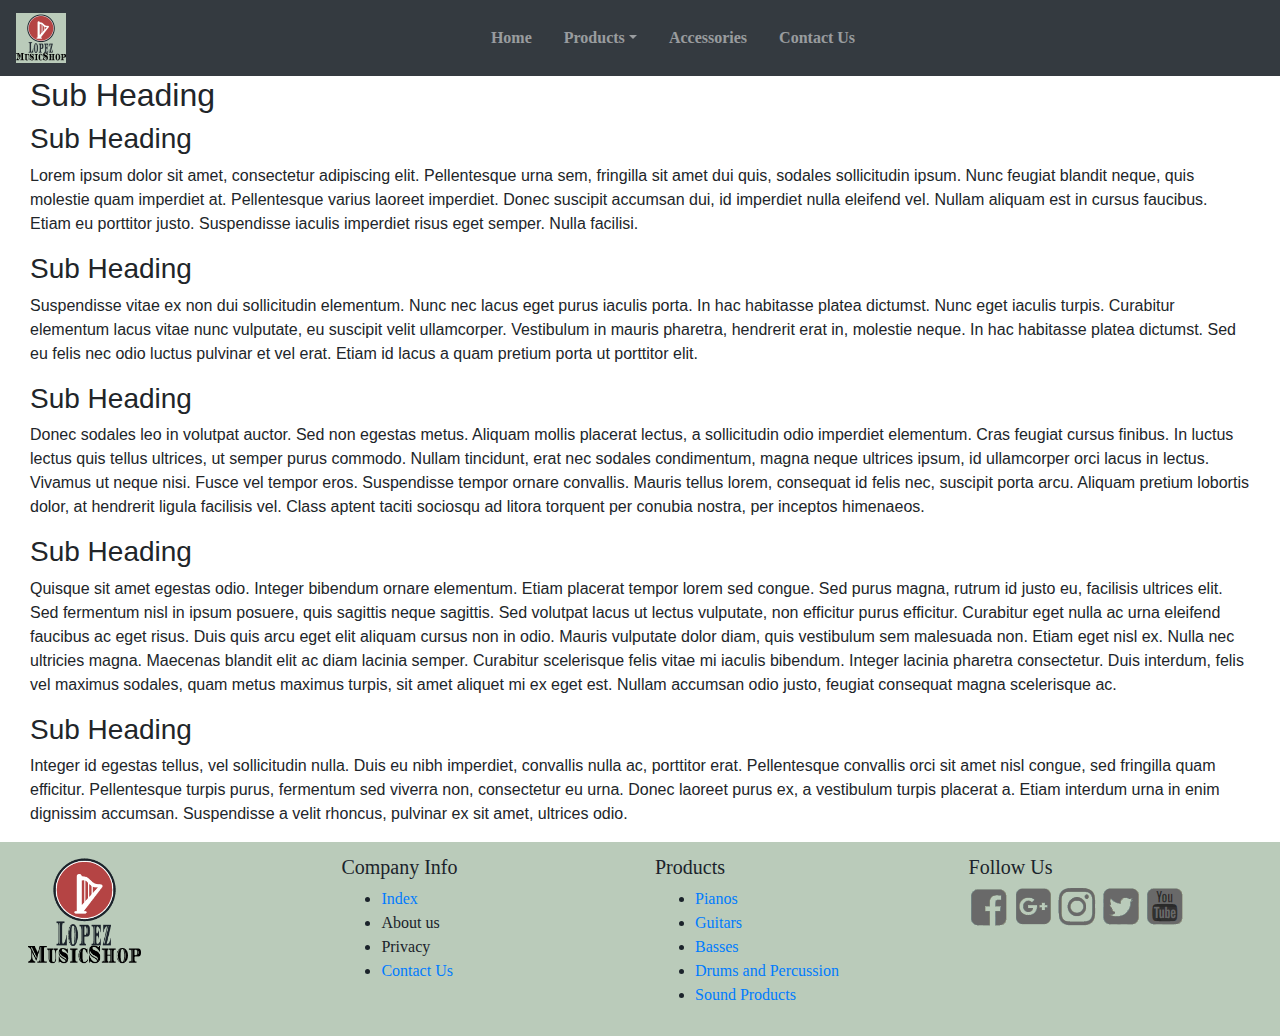
==== accessories.html @ f31de025 "Updated Other Pages" ====
<!DOCTYPE html>
<html lang="en">
    <head>
        <title>Lopez MusicShop</title>
        <meta charset="UTF-8">
        <meta http-equiv="X-UA-Compatible" content="IE=edge">
        <meta name="viewport" content="width=device-width, initial-scale=1.0">
        <!-- Latest compiled and minified CSS -->
        <link rel="stylesheet" href="https://cdn.jsdelivr.net/npm/bootstrap@4.6.1/dist/css/bootstrap.min.css">
        <link rel="stylesheet" href="styles.css">
        <!-- Embedded fonts from google fonts -->
        <link rel="preconnect" href="https://fonts.googleapis.com">
        <link rel="preconnect" href="https://fonts.gstatic.com" crossorigin>
        <link href="https://fonts.googleapis.com/css2?family=KoHo:wght@300&family=Pacifico&family=Roboto+Condensed:wght@300&display=swap" rel="stylesheet">
        <!-- jQuery library -->
        <script src="https://cdn.jsdelivr.net/npm/jquery@3.6.0/dist/jquery.slim.min.js"></script>
        <!-- Popper JS -->
        <script src="https://cdn.jsdelivr.net/npm/popper.js@1.16.1/dist/umd/popper.min.js"></script>
        <!-- Latest compiled JavaScript -->
        <script src="https://cdn.jsdelivr.net/npm/bootstrap@4.6.1/dist/js/bootstrap.bundle.min.js"></script>
    </head>

    <body>
        <nav class="navbar navbar-expand-md bg-dark navbar-dark sticky-top">
            <a class="navbar-brand" href="index.html">
              <img id="navbar_logo" src="images/main_images/logo_index.png" alt="Logo" style="height: 50px">
            </a>
            <button class="navbar-toggler" type="button" data-toggle="collapse" data-target="#collapsibleNavbar">
              <span class="navbar-toggler-icon"></span>
            </button>
            <div class="collapse navbar-collapse justify-content-center" id="collapsibleNavbar">
              <ul class="navbar-nav">
                <li class="nav-item">
                  <a class="nav-link nav-text" href="index.html">Home</a>
                </li>
                    <!-- Dropdown -->
                <li class="nav-item dropdown">
                  <a class="nav-link dropdown-toggle nav-text" href="#" id="navbardrop" data-toggle="dropdown">Products</a>
                  <div class="dropdown-menu">
                    <a class="dropdown-item nav-text" href="pianos.html">Pianos</a>
                    <a class="dropdown-item nav-text" href="guitars.html">Guitars</a>
                    <a class="dropdown-item nav-text" href="basses.html">Basses</a>
                    <a class="dropdown-item nav-text" href="drums_percussions.html">Drums/Percussion</a>
                    <a class="dropdown-item nav-text" href="sound.html">Sound</a>
                  </div>
                </li>
                <li class="nav-item">
                  <a class="nav-link nav-text" href="accessories.html">Accessories</a>
                </li>
                <li class="nav-item">
                    <a class="nav-link nav-text" href="contact_us.html">Contact Us</a>
                </li>     
              </ul>
            </div>  
        </nav>

        <div class="container-fluid">
            <div class="row">
              <div class="col-12">
                  <h2>Sub Heading</h2>
                    <h3>Sub Heading</h3>
                    <p>Lorem ipsum dolor sit amet, consectetur adipiscing elit. Pellentesque urna sem, fringilla sit amet dui quis, sodales sollicitudin ipsum. Nunc feugiat blandit neque, quis molestie quam imperdiet at. Pellentesque varius laoreet imperdiet. Donec suscipit accumsan dui, id imperdiet nulla eleifend vel. Nullam aliquam est in cursus faucibus. Etiam eu porttitor justo. Suspendisse iaculis imperdiet risus eget semper. Nulla facilisi.</p>
                    <h3>Sub Heading</h3>
                    <p>Suspendisse vitae ex non dui sollicitudin elementum. Nunc nec lacus eget purus iaculis porta. In hac habitasse platea dictumst. Nunc eget iaculis turpis. Curabitur elementum lacus vitae nunc vulputate, eu suscipit velit ullamcorper. Vestibulum in mauris pharetra, hendrerit erat in, molestie neque. In hac habitasse platea dictumst. Sed eu felis nec odio luctus pulvinar et vel erat. Etiam id lacus a quam pretium porta ut porttitor elit.</p>
                    <h3>Sub Heading</h3>
                    <p>Donec sodales leo in volutpat auctor. Sed non egestas metus. Aliquam mollis placerat lectus, a sollicitudin odio imperdiet elementum. Cras feugiat cursus finibus. In luctus lectus quis tellus ultrices, ut semper purus commodo. Nullam tincidunt, erat nec sodales condimentum, magna neque ultrices ipsum, id ullamcorper orci lacus in lectus. Vivamus ut neque nisi. Fusce vel tempor eros. Suspendisse tempor ornare convallis. Mauris tellus lorem, consequat id felis nec, suscipit porta arcu. Aliquam pretium lobortis dolor, at hendrerit ligula facilisis vel. Class aptent taciti sociosqu ad litora torquent per conubia nostra, per inceptos himenaeos.</p>
                    <h3>Sub Heading</h3>
                    <p>Quisque sit amet egestas odio. Integer bibendum ornare elementum. Etiam placerat tempor lorem sed congue. Sed purus magna, rutrum id justo eu, facilisis ultrices elit. Sed fermentum nisl in ipsum posuere, quis sagittis neque sagittis. Sed volutpat lacus ut lectus vulputate, non efficitur purus efficitur. Curabitur eget nulla ac urna eleifend faucibus ac eget risus. Duis quis arcu eget elit aliquam cursus non in odio. Mauris vulputate dolor diam, quis vestibulum sem malesuada non. Etiam eget nisl ex. Nulla nec ultricies magna. Maecenas blandit elit ac diam lacinia semper. Curabitur scelerisque felis vitae mi iaculis bibendum. Integer lacinia pharetra consectetur. Duis interdum, felis vel maximus sodales, quam metus maximus turpis, sit amet aliquet mi ex eget est. Nullam accumsan odio justo, feugiat consequat magna scelerisque ac.</p>
                    <h3>Sub Heading</h3>
                    <p>Integer id egestas tellus, vel sollicitudin nulla. Duis eu nibh imperdiet, convallis nulla ac, porttitor erat. Pellentesque convallis orci sit amet nisl congue, sed fringilla quam efficitur. Pellentesque turpis purus, fermentum sed viverra non, consectetur eu urna. Donec laoreet purus ex, a vestibulum turpis placerat a. Etiam interdum urna in enim dignissim accumsan. Suspendisse a velit rhoncus, pulvinar ex sit amet, ultrices odio.</p>
              </div>
            </div>
        </div>

        <button onclick="topFunction()" id="myBtn" title="Go to top">Top</button>
        
        <script>
          //Get the button:
          mybutton = document.getElementById("myBtn");

          // When the user scrolls down 20px from the top of the document, show the button
          window.onscroll = function() {scrollFunction()};

          function scrollFunction() {
            if (document.body.scrollTop > 20 || document.documentElement.scrollTop > 20) {
                mybutton.style.display = "block";
                } else {
          mybutton.style.display = "none";
                      }
          }

          // When the user clicks on the button, scroll to the top of the document
          function topFunction() {
            document.body.scrollTop = 0; // For Safari
            document.documentElement.scrollTop = 0; // For Chrome, Firefox, IE and Opera
          }
        </script>
        
        <div class="footer">
          <div class="row">
            <div class="col-xs-12 col-sm-12 col-md-6 col-lg-3">
              <a class="footer-brand" href="index.html">
                <img id="footer_logo" src="images/main_images/logo_index.png" alt="Lopez MusicShop Icon">
              </a>
            </div>
            <div class="col-xs-12 col-sm-6 col-md-6 col-lg-3">
                <h5>Company Info</h5>
                <ul>
                  <li><a href="index.html">Index</li></a>
                  <li>About us</li>
                  <li>Privacy</li>
                  <li><a href="contact_us.html">Contact Us</li></a>
                </ul>
            </div>
            <div class="col-xs-12 col-sm-6 col-md-6 col-lg-3">
                <h5>Products</h5>
                <ul>
                  <li><a href="pianos.html">Pianos</li></a>
                  <li><a href="guitars.html">Guitars</li></a>
                  <li><a href="basses.html">Basses</li></a>
                  <li><a href="drums_percussions.html">Drums and Percussion</li></a>
                  <li><a href="sound.html">Sound Products</li></a>
                </ul>
            </div>
            <div class="col-xs-12 col-sm-12 col-md-6 col-lg-3">
                <h5>Follow Us</h5>
                <a href="https://www.facebook.com/" target="_blank"><img src="images/main_images/followus_facebook_40x40.png" style="width:40px" alt="Facebook Icon"></a>
                <a href="https://www.plus.google.com/" target="_blank"><img src="images/main_images/followus_googleplus_40x40.png" style="width:40px" alt="Google Plus Icon"></a>
                <a href="https://www.instagram.com/" target="_blank"><img src="images/main_images/followus_instagram_40x40.png" style="width:40px" alt="Instagram Icon"></a>
                <a href="https://www.twitter.com/" target="_blank"><img src="images/main_images/followus_twitter_40x40.png" style="width:40px" alt="Twitter Icon"></a>
                <a href="https://www.youtube.com/" traget="_blank"><img src="images/main_images/followus_youtube_40x40.png" style="width:40px" alt="YouTube Icon"></a>
            </div>
        </footer> 
      </body>

</html>
---- styles.css ----
#navbar_logo {
    height: 50px;
}

.nav-text {
    font-family: 'Roboto';
    font-weight: 700;
}

.nav-item {
    border-top: 2px solid transparent;
    border-bottom: 2px solid transparent;
    padding: 5px 0;
    margin: 0 8px;
}

.nav-item:hover {
    border-bottom: 2px solid white;
    border-top: 2px solid white;
}

#centre_heading{
    text-align: center;
    font-family: 'pacifico';
}

.carousel-inner{
    text-align: center;
}

.carousel{
    background-color: rgba(0, 0, 0, 0.6);
}

.row{ margin-left: 0; margin-right: 0;}

.card{
    width: 400px;
    font-family: 'roboto';
    text-align: center;
}

.carousel-caption{
    background-color: rgba(0, 0, 0, 0.5);
    font-family: 'KoHo:wght@300';
}

#centre_quote{
    font-family: Arial, Helvetica, sans-serif;
    text-align: center;
}

#myBtn {
    display: none; /* Hidden by default */
    position: fixed; /* Fixed/sticky position */
    bottom: 20px; /* Place the button at the bottom of the page */
    right: 30px; /* Place the button 30px from the right */
    z-index: 99; /* Make sure it does not overlap */
    border: none; /* Remove borders */
    outline: none; /* Remove outline */
    background-color: rgb(2,122,252); /* Set a background color */
    color: white; /* Text color */
    cursor: pointer; /* Add a mouse pointer on hover */
    padding: 15px; /* Some padding */
    border-radius: 10px; /* Rounded corners */
    font-size: 18px; /* Increase font size */
    font-family: 'roboto';
  }
  
  #myBtn:hover {
    background-color: #555; /* Add a dark-grey background on hover */
  }

.footer{
    padding: 1%;
    background-color: rgb(186, 203, 186);
    color: rgb(27, 35, 43);
    font-family: 'Roboto'; 
}

#footer_logo {
    width:40%;
}
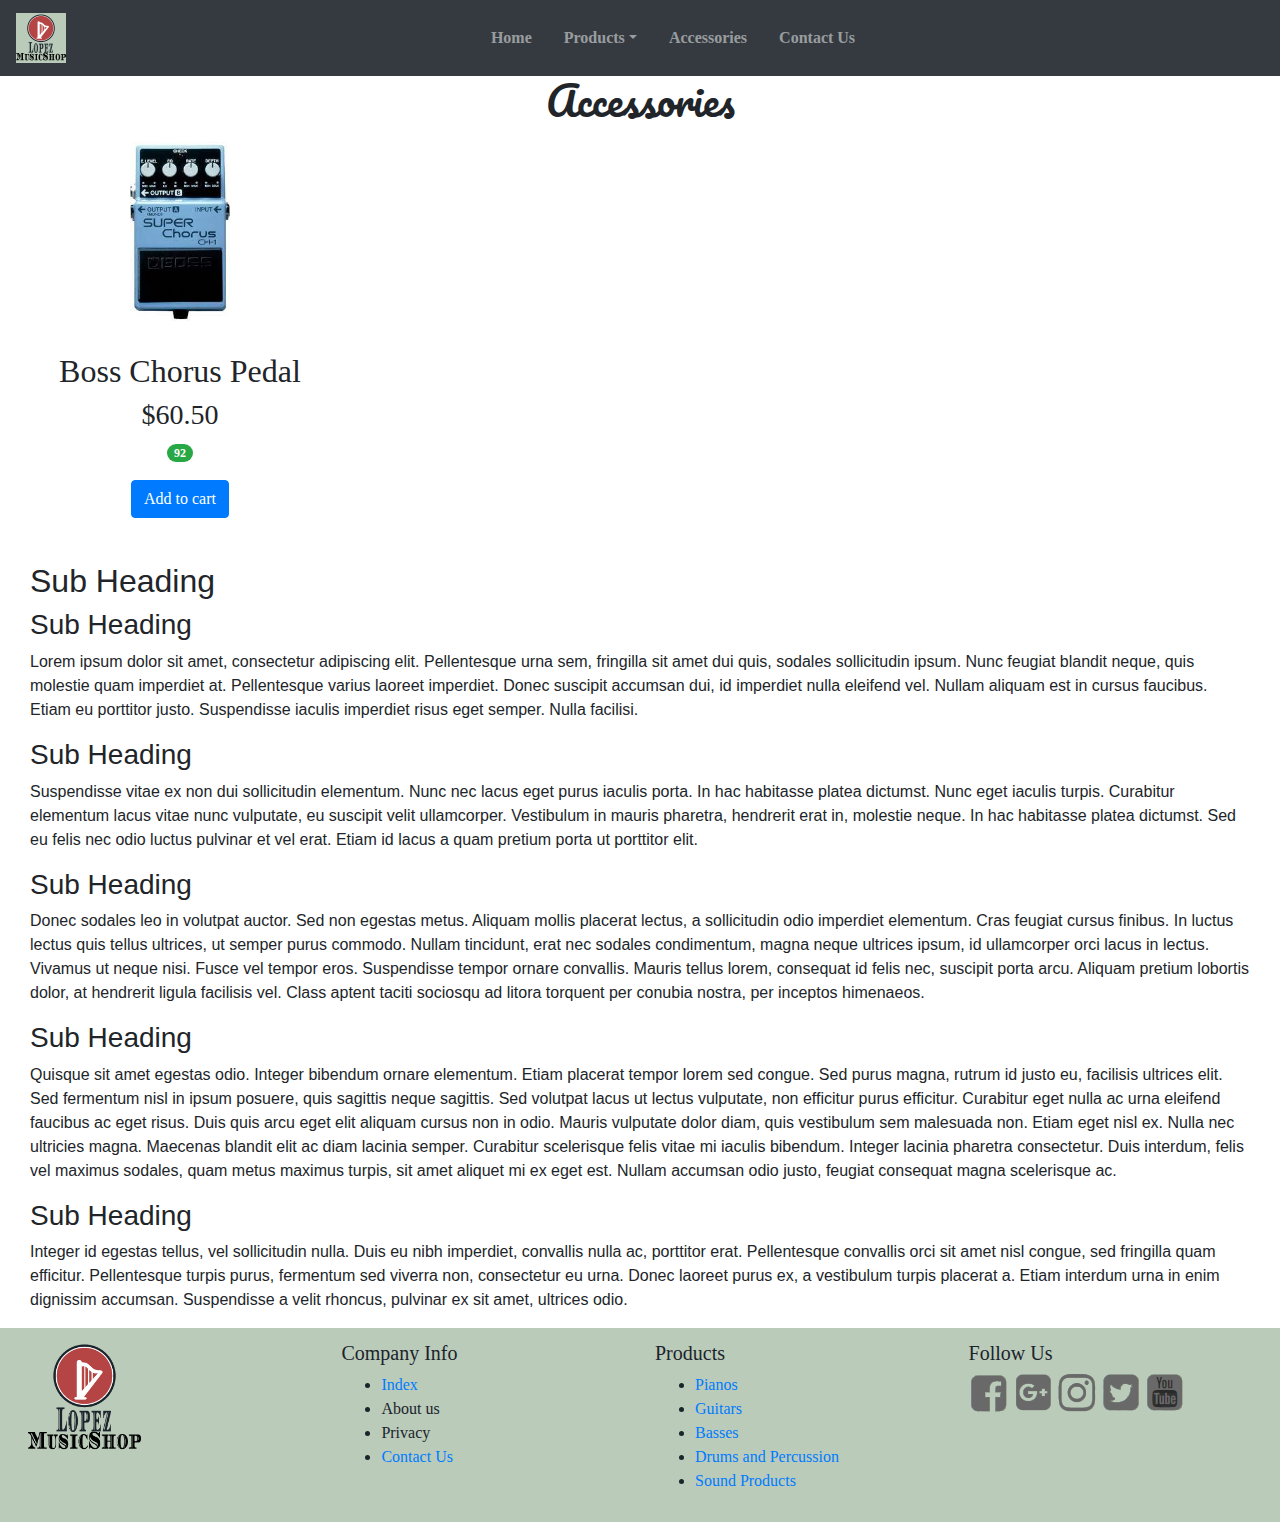
==== commit f64dbaeb: "Updated accessories page" ====
--- a/accessories.html
+++ b/accessories.html
@@ -55,7 +55,29 @@
         </nav>
 
         <div class="container-fluid">
-            <div class="row">
+          <div class="row">
+            <div class="col-12">
+                <div id="centre_heading"><h1>Accessories</h1></div>
+            </div>
+          </div>
+        </div>
+
+
+        <div class="container-fluid">
+          <div class="row">
+            <div class="col-12 col-xs-6 col-sm-6 col-md-3 col-lg-3">
+                <div class="card-2 mb-4">
+                    <img class="card-img-top-2" src="images/accessories/boss_chorus_pedal.jpg" alt="Boss Chorus Pedal">
+                    <div class="card-body">
+                        <h2>Boss Chorus Pedal</h2>
+                        <h3>$60.50</h3>
+                        <p><span class="badge badge-pill badge-success">92</span></p>
+                        <a href="" class="btn btn-primary">Add to cart</a>
+                    </div>
+                </div>
+            </div>
+          </div>  
+          <div class="row">
               <div class="col-12">
                   <h2>Sub Heading</h2>
                     <h3>Sub Heading</h3>
--- a/styles.css
+++ b/styles.css
@@ -38,6 +38,19 @@
     width: 400px;
     font-family: 'roboto';
     text-align: center;
+}
+
+.card-2{
+    width: 300px;
+    font-family: 'roboto';
+    text-align: center;
+}
+
+
+.card-img-top-2{
+    height: 200px;
+    width: 100px;
+    align-items: center;
 }
 
 .carousel-caption{
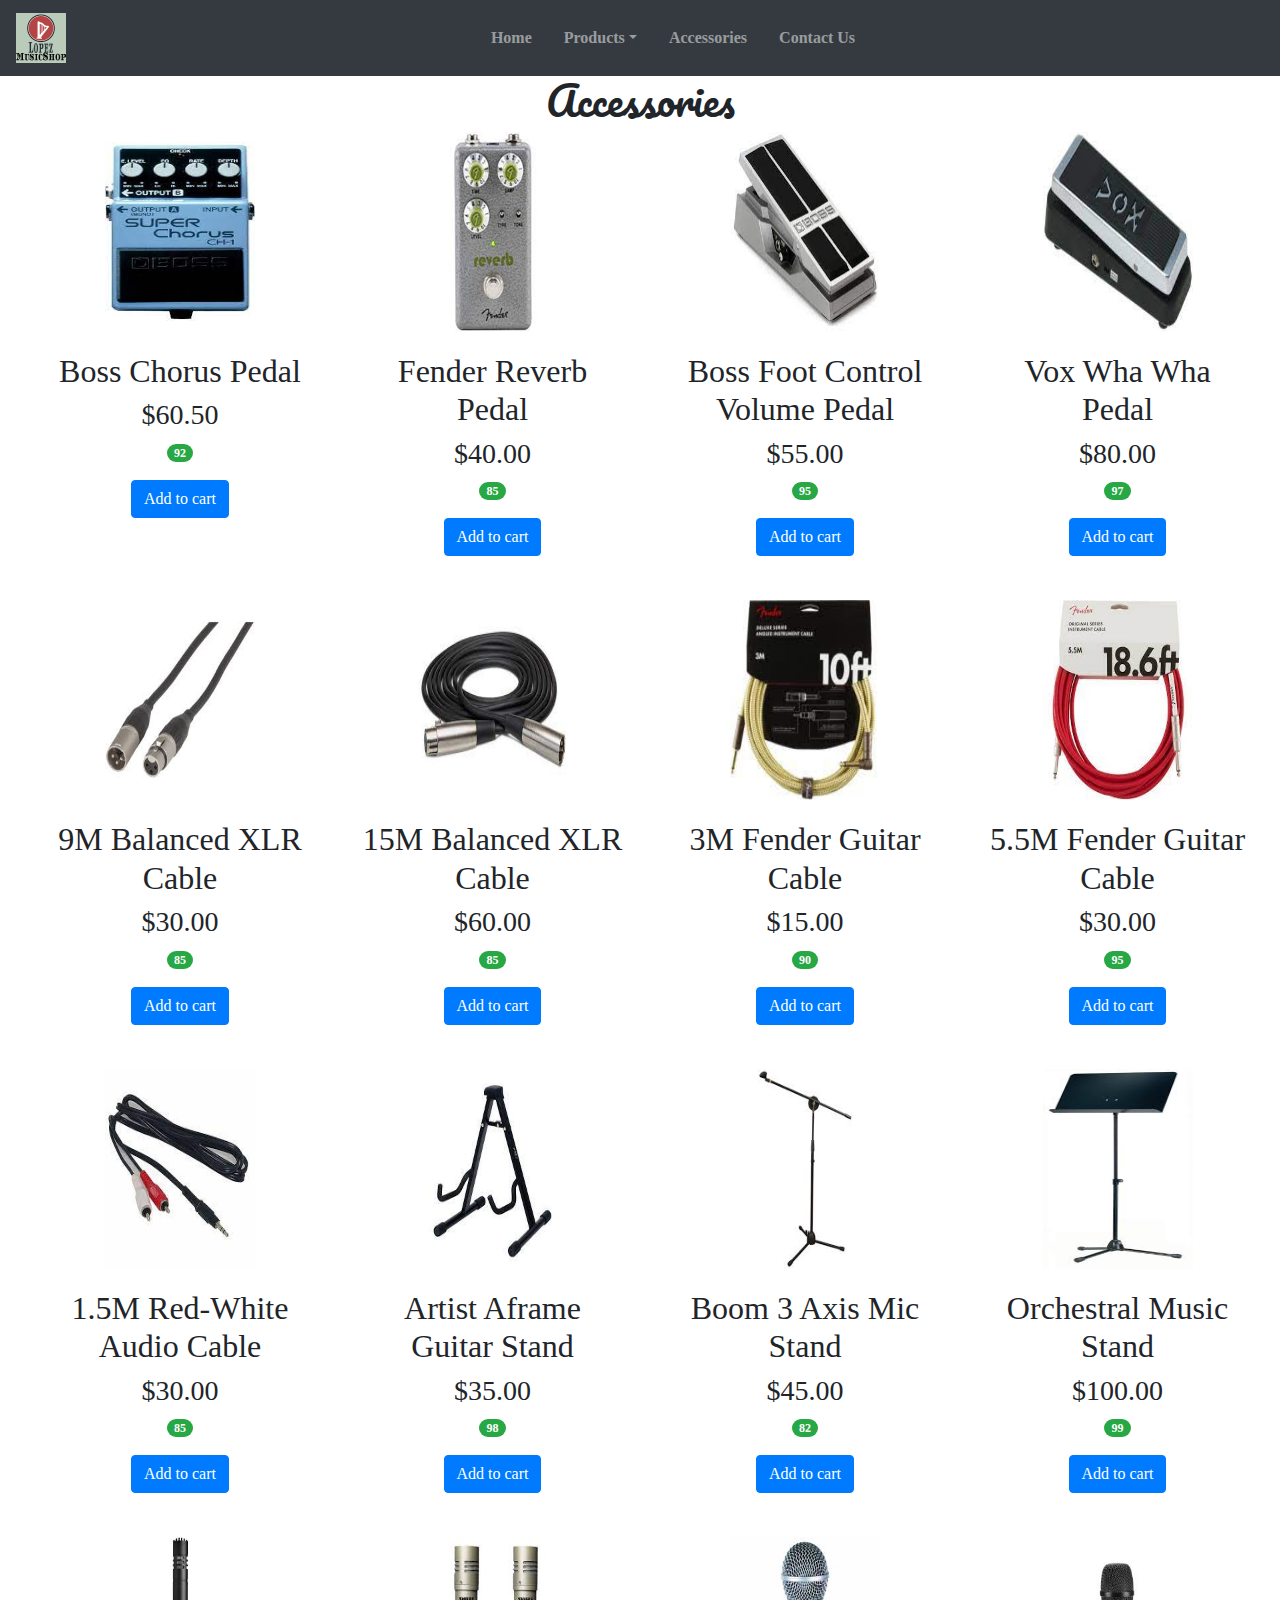
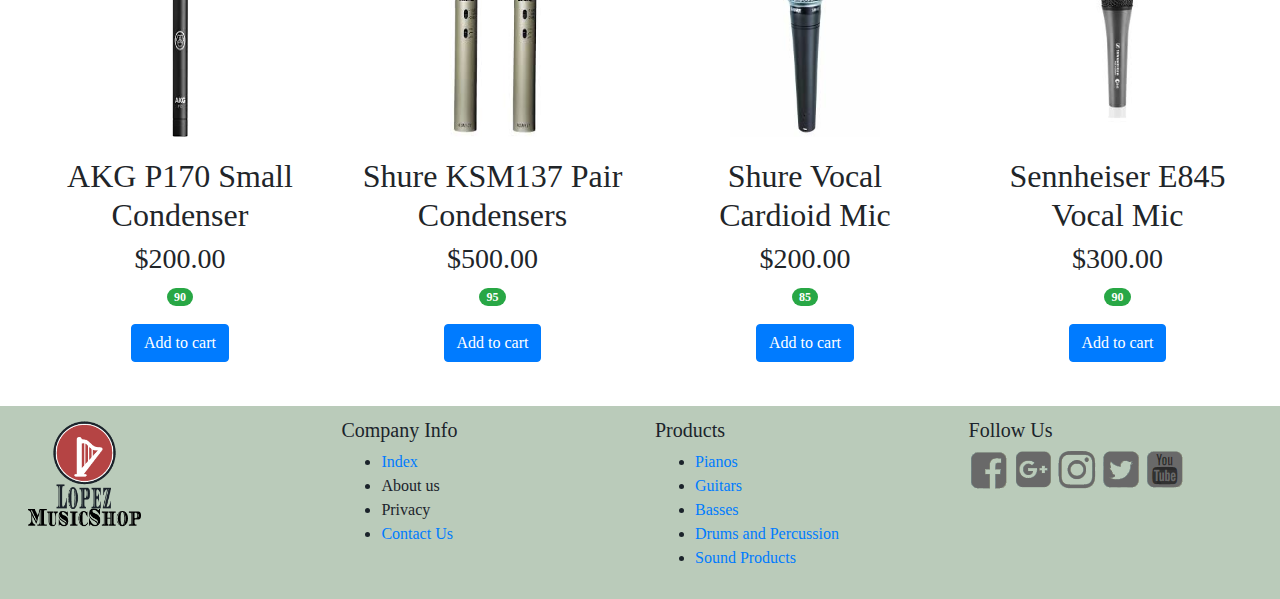
==== commit 1f003ee7: "Updated Accessories Page" ====
--- a/accessories.html
+++ b/accessories.html
@@ -60,10 +60,6 @@
                 <div id="centre_heading"><h1>Accessories</h1></div>
             </div>
           </div>
-        </div>
-
-
-        <div class="container-fluid">
           <div class="row">
             <div class="col-12 col-xs-6 col-sm-6 col-md-3 col-lg-3">
                 <div class="card-2 mb-4">
@@ -76,22 +72,179 @@
                     </div>
                 </div>
             </div>
+            <div class="col-12 col-xs-6 col-sm-6 col-md-3 col-lg-3">
+              <div class="card-2 mb-4">
+                  <img class="card-img-top-2" src="images/accessories/fender_reverb_pedal.jpg" alt="Fender Reverb Pedal">
+                  <div class="card-body">
+                      <h2>Fender Reverb Pedal</h2>
+                      <h3>$40.00</h3>
+                      <p><span class="badge badge-pill badge-success">85</span></p>
+                      <a href="" class="btn btn-primary">Add to cart</a>
+                  </div>
+              </div>
+            </div>
+            <div class="col-12 col-xs-6 col-sm-6 col-md-3 col-lg-3">
+              <div class="card-2 mb-4">
+                  <img class="card-img-top-2" src="images/accessories/boss_foot_volume_pedal.jpg" alt="Boss Volume Pedal">
+                  <div class="card-body">
+                      <h2>Boss Foot Control Volume Pedal</h2>
+                      <h3>$55.00</h3>
+                      <p><span class="badge badge-pill badge-success">95</span></p>
+                      <a href="" class="btn btn-primary">Add to cart</a>
+                  </div>
+              </div>
+            </div>
+            <div class="col-12 col-xs-6 col-sm-6 col-md-3 col-lg-3">
+              <div class="card-2 mb-4">
+                  <img class="card-img-top-2" src="images/accessories/vox_wha_wha_pedal.jpg" alt="Vox Wha Wha Pedal">
+                  <div class="card-body">
+                      <h2>Vox Wha Wha Pedal</h2>
+                      <h3>$80.00</h3>
+                      <p><span class="badge badge-pill badge-success">97</span></p>
+                      <a href="" class="btn btn-primary">Add to cart</a>
+                  </div>
+              </div>
+            </div>
+          </div>
+            <div class="row">
+              <div class="col-12 col-xs-6 col-sm-6 col-md-3 col-lg-3">
+                  <div class="card-2 mb-4">
+                      <img class="card-img-top-2" src="images/accessories/9m_balanced_xlr_cable.jpg" alt="9M Balanced XLR Cable">
+                      <div class="card-body">
+                          <h2>9M Balanced XLR Cable</h2>
+                          <h3>$30.00</h3>
+                          <p><span class="badge badge-pill badge-success">85</span></p>
+                          <a href="" class="btn btn-primary">Add to cart</a>
+                      </div>
+                  </div>
+              </div>
+              <div class="col-12 col-xs-6 col-sm-6 col-md-3 col-lg-3">
+                <div class="card-2 mb-4">
+                    <img class="card-img-top-2" src="images/accessories/15m_balanced_xlr_cable.jpg" alt="15M Balanced XLR Cable">
+                    <div class="card-body">
+                        <h2>15M Balanced XLR Cable</h2>
+                        <h3>$60.00</h3>
+                        <p><span class="badge badge-pill badge-success">85</span></p>
+                        <a href="" class="btn btn-primary">Add to cart</a>
+                    </div>
+                </div>
+              </div>
+              <div class="col-12 col-xs-6 col-sm-6 col-md-3 col-lg-3">
+                <div class="card-2 mb-4">
+                    <img class="card-img-top-2" src="images/accessories/3m_fender_guitar_jack.jpg" alt="3M Fender Guitar Cable">
+                    <div class="card-body">
+                        <h2>3M Fender Guitar Cable</h2>
+                        <h3>$15.00</h3>
+                        <p><span class="badge badge-pill badge-success">90</span></p>
+                        <a href="" class="btn btn-primary">Add to cart</a>
+                    </div>
+                </div>
+              </div>
+              <div class="col-12 col-xs-6 col-sm-6 col-md-3 col-lg-3">
+                <div class="card-2 mb-4">
+                    <img class="card-img-top-2" src="images/accessories/5.5m_fender_guitar_jack.jpg" alt="5.5M Fender Guitar Cable">
+                    <div class="card-body">
+                        <h2>5.5M Fender Guitar Cable</h2>
+                        <h3>$30.00</h3>
+                        <p><span class="badge badge-pill badge-success">95</span></p>
+                        <a href="" class="btn btn-primary">Add to cart</a>
+                    </div>
+                </div>
+              </div>
+            </div>
+            <div class="row">
+              <div class="col-12 col-xs-6 col-sm-6 col-md-3 col-lg-3">
+                  <div class="card-2 mb-4">
+                      <img class="card-img-top-2" src="images/accessories/1.5m_red_white_cable.jpg" alt="1.5M Red and White Audio Cable">
+                      <div class="card-body">
+                          <h2>1.5M Red-White Audio Cable</h2>
+                          <h3>$30.00</h3>
+                          <p><span class="badge badge-pill badge-success">85</span></p>
+                          <a href="" class="btn btn-primary">Add to cart</a>
+                      </div>
+                  </div>
+              </div>
+              <div class="col-12 col-xs-6 col-sm-6 col-md-3 col-lg-3">
+                <div class="card-2 mb-4">
+                    <img class="card-img-top-2" src="images/accessories/artist_aframe_guitar_stand.jpg" alt="Artist Aframe Guitar Stand">
+                    <div class="card-body">
+                        <h2>Artist Aframe Guitar Stand</h2>
+                        <h3>$35.00</h3>
+                        <p><span class="badge badge-pill badge-success">98</span></p>
+                        <a href="" class="btn btn-primary">Add to cart</a>
+                    </div>
+                </div>
+              </div>
+              <div class="col-12 col-xs-6 col-sm-6 col-md-3 col-lg-3">
+                <div class="card-2 mb-4">
+                    <img class="card-img-top-2" src="images/accessories/boom_microphone_stand_3axis.jpg" alt="Boom Microphone Stand">
+                    <div class="card-body">
+                        <h2>Boom 3 Axis Mic Stand</h2>
+                        <h3>$45.00</h3>
+                        <p><span class="badge badge-pill badge-success">82</span></p>
+                        <a href="" class="btn btn-primary">Add to cart</a>
+                    </div>
+                </div>
+              </div>
+              <div class="col-12 col-xs-6 col-sm-6 col-md-3 col-lg-3">
+                <div class="card-2 mb-4">
+                    <img class="card-img-top-2" src="images/accessories/orchestral_music_stand.jpg" alt="Orchestral Music Stand">
+                    <div class="card-body">
+                        <h2>Orchestral Music Stand</h2>
+                        <h3>$100.00</h3>
+                        <p><span class="badge badge-pill badge-success">99</span></p>
+                        <a href="" class="btn btn-primary">Add to cart</a>
+                    </div>
+                </div>
+              </div>
+            </div>
+            <div class="row">
+              <div class="col-12 col-xs-6 col-sm-6 col-md-3 col-lg-3">
+                  <div class="card-2 mb-4">
+                      <img class="card-img-top-2" src="images/accessories/akg_p170_small_condenser.jpg" alt="AKG P170 Small Condenser">
+                      <div class="card-body">
+                          <h2>AKG P170 Small Condenser</h2>
+                          <h3>$200.00</h3>
+                          <p><span class="badge badge-pill badge-success">90</span></p>
+                          <a href="" class="btn btn-primary">Add to cart</a>
+                      </div>
+                  </div>
+              </div>
+              <div class="col-12 col-xs-6 col-sm-6 col-md-3 col-lg-3">
+                <div class="card-2 mb-4">
+                    <img class="card-img-top-2" src="images/accessories/shure_ksm137_pair_condensers.jpg" alt="Shure KSM137 Pair Condensers">
+                    <div class="card-body">
+                        <h2>Shure KSM137 Pair Condensers</h2>
+                        <h3>$500.00</h3>
+                        <p><span class="badge badge-pill badge-success">95</span></p>
+                        <a href="" class="btn btn-primary">Add to cart</a>
+                    </div>
+                </div>
+              </div>
+              <div class="col-12 col-xs-6 col-sm-6 col-md-3 col-lg-3">
+                <div class="card-2 mb-4">
+                    <img class="card-img-top-2" src="images/accessories/shure_vocal_cardioid_mic.jpg" alt="Shure Vocal Cardioid Mic">
+                    <div class="card-body">
+                        <h2>Shure Vocal Cardioid Mic</h2>
+                        <h3>$200.00</h3>
+                        <p><span class="badge badge-pill badge-success">85</span></p>
+                        <a href="" class="btn btn-primary">Add to cart</a>
+                    </div>
+                </div>
+              </div>
+              <div class="col-12 col-xs-6 col-sm-6 col-md-3 col-lg-3">
+                <div class="card-2 mb-4">
+                    <img class="card-img-top-2" src="images/accessories/sennheiser_e_845_vocal.jpg" alt="Sennheiser E845 Vocal Mic">
+                    <div class="card-body">
+                        <h2>Sennheiser E845 Vocal Mic</h2>
+                        <h3>$300.00</h3>
+                        <p><span class="badge badge-pill badge-success">90</span></p>
+                        <a href="" class="btn btn-primary">Add to cart</a>
+                    </div>
+                </div>
+              </div>
+            </div>
           </div>  
-          <div class="row">
-              <div class="col-12">
-                  <h2>Sub Heading</h2>
-                    <h3>Sub Heading</h3>
-                    <p>Lorem ipsum dolor sit amet, consectetur adipiscing elit. Pellentesque urna sem, fringilla sit amet dui quis, sodales sollicitudin ipsum. Nunc feugiat blandit neque, quis molestie quam imperdiet at. Pellentesque varius laoreet imperdiet. Donec suscipit accumsan dui, id imperdiet nulla eleifend vel. Nullam aliquam est in cursus faucibus. Etiam eu porttitor justo. Suspendisse iaculis imperdiet risus eget semper. Nulla facilisi.</p>
-                    <h3>Sub Heading</h3>
-                    <p>Suspendisse vitae ex non dui sollicitudin elementum. Nunc nec lacus eget purus iaculis porta. In hac habitasse platea dictumst. Nunc eget iaculis turpis. Curabitur elementum lacus vitae nunc vulputate, eu suscipit velit ullamcorper. Vestibulum in mauris pharetra, hendrerit erat in, molestie neque. In hac habitasse platea dictumst. Sed eu felis nec odio luctus pulvinar et vel erat. Etiam id lacus a quam pretium porta ut porttitor elit.</p>
-                    <h3>Sub Heading</h3>
-                    <p>Donec sodales leo in volutpat auctor. Sed non egestas metus. Aliquam mollis placerat lectus, a sollicitudin odio imperdiet elementum. Cras feugiat cursus finibus. In luctus lectus quis tellus ultrices, ut semper purus commodo. Nullam tincidunt, erat nec sodales condimentum, magna neque ultrices ipsum, id ullamcorper orci lacus in lectus. Vivamus ut neque nisi. Fusce vel tempor eros. Suspendisse tempor ornare convallis. Mauris tellus lorem, consequat id felis nec, suscipit porta arcu. Aliquam pretium lobortis dolor, at hendrerit ligula facilisis vel. Class aptent taciti sociosqu ad litora torquent per conubia nostra, per inceptos himenaeos.</p>
-                    <h3>Sub Heading</h3>
-                    <p>Quisque sit amet egestas odio. Integer bibendum ornare elementum. Etiam placerat tempor lorem sed congue. Sed purus magna, rutrum id justo eu, facilisis ultrices elit. Sed fermentum nisl in ipsum posuere, quis sagittis neque sagittis. Sed volutpat lacus ut lectus vulputate, non efficitur purus efficitur. Curabitur eget nulla ac urna eleifend faucibus ac eget risus. Duis quis arcu eget elit aliquam cursus non in odio. Mauris vulputate dolor diam, quis vestibulum sem malesuada non. Etiam eget nisl ex. Nulla nec ultricies magna. Maecenas blandit elit ac diam lacinia semper. Curabitur scelerisque felis vitae mi iaculis bibendum. Integer lacinia pharetra consectetur. Duis interdum, felis vel maximus sodales, quam metus maximus turpis, sit amet aliquet mi ex eget est. Nullam accumsan odio justo, feugiat consequat magna scelerisque ac.</p>
-                    <h3>Sub Heading</h3>
-                    <p>Integer id egestas tellus, vel sollicitudin nulla. Duis eu nibh imperdiet, convallis nulla ac, porttitor erat. Pellentesque convallis orci sit amet nisl congue, sed fringilla quam efficitur. Pellentesque turpis purus, fermentum sed viverra non, consectetur eu urna. Donec laoreet purus ex, a vestibulum turpis placerat a. Etiam interdum urna in enim dignissim accumsan. Suspendisse a velit rhoncus, pulvinar ex sit amet, ultrices odio.</p>
-              </div>
-            </div>
         </div>
 
         <button onclick="topFunction()" id="myBtn" title="Go to top">Top</button>
--- a/styles.css
+++ b/styles.css
@@ -49,7 +49,7 @@
 
 .card-img-top-2{
     height: 200px;
-    width: 100px;
+    width: 150px;
     align-items: center;
 }
 
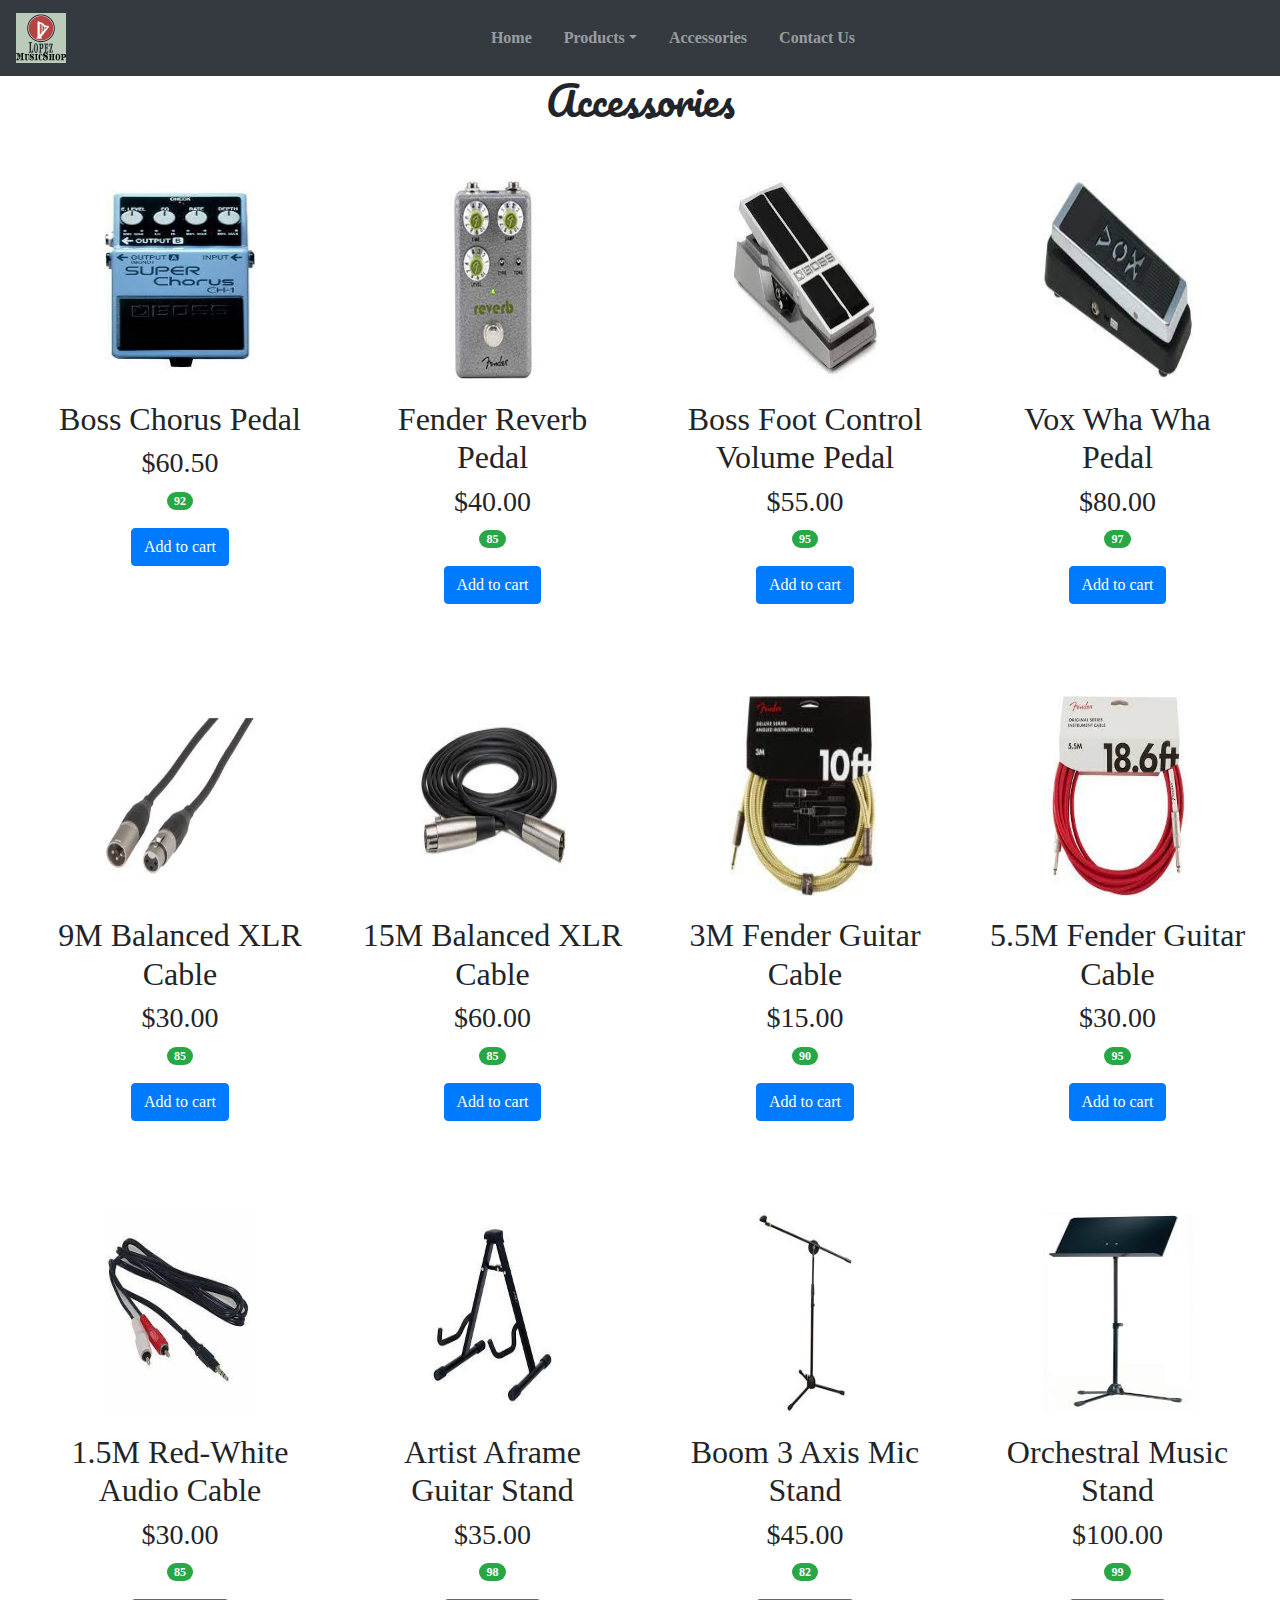
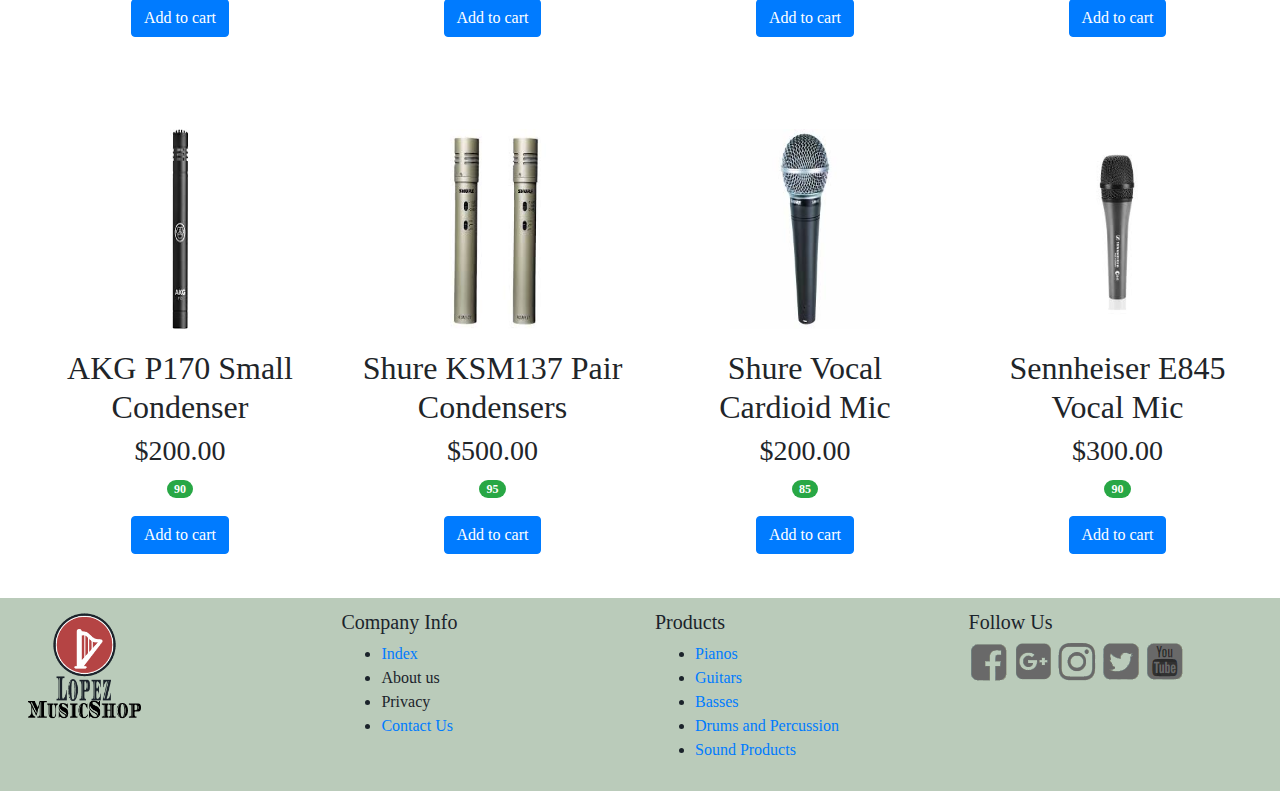
==== commit dafd17c4: "Updated All Pages" ====
--- a/accessories.html
+++ b/accessories.html
@@ -60,6 +60,7 @@
                 <div id="centre_heading"><h1>Accessories</h1></div>
             </div>
           </div>
+          <br></br>
           <div class="row">
             <div class="col-12 col-xs-6 col-sm-6 col-md-3 col-lg-3">
                 <div class="card-2 mb-4">
@@ -106,6 +107,7 @@
               </div>
             </div>
           </div>
+          <br></br>
             <div class="row">
               <div class="col-12 col-xs-6 col-sm-6 col-md-3 col-lg-3">
                   <div class="card-2 mb-4">
@@ -152,6 +154,7 @@
                 </div>
               </div>
             </div>
+            <br></br>
             <div class="row">
               <div class="col-12 col-xs-6 col-sm-6 col-md-3 col-lg-3">
                   <div class="card-2 mb-4">
@@ -198,6 +201,7 @@
                 </div>
               </div>
             </div>
+            <br></br>
             <div class="row">
               <div class="col-12 col-xs-6 col-sm-6 col-md-3 col-lg-3">
                   <div class="card-2 mb-4">
@@ -303,7 +307,7 @@
                 <a href="https://www.plus.google.com/" target="_blank"><img src="images/main_images/followus_googleplus_40x40.png" style="width:40px" alt="Google Plus Icon"></a>
                 <a href="https://www.instagram.com/" target="_blank"><img src="images/main_images/followus_instagram_40x40.png" style="width:40px" alt="Instagram Icon"></a>
                 <a href="https://www.twitter.com/" target="_blank"><img src="images/main_images/followus_twitter_40x40.png" style="width:40px" alt="Twitter Icon"></a>
-                <a href="https://www.youtube.com/" traget="_blank"><img src="images/main_images/followus_youtube_40x40.png" style="width:40px" alt="YouTube Icon"></a>
+                <a href="https://www.youtube.com/" target="_blank"><img src="images/main_images/followus_youtube_40x40.png" style="width:40px" alt="YouTube Icon"></a>
             </div>
         </footer> 
       </body>
--- a/styles.css
+++ b/styles.css
@@ -63,6 +63,93 @@
     text-align: center;
 }
 
+* {
+    box-sizing: border-box;
+  }
+  
+  /* Position the image container (needed to position the left and right arrows) */
+  .container {
+    position: relative;
+  }
+  
+  /* Hide the images by default */
+  .mySlides {
+    display: none;
+  }
+  
+  /* Add a pointer when hovering over the thumbnail images */
+  .cursor {
+    cursor: pointer;
+  }
+  
+  /* Next & previous buttons */
+  .prev,
+  .next {
+    cursor: pointer;
+    position: absolute;
+    top: 40%;
+    width: auto;
+    padding: 16px;
+    margin-top: -50px;
+    color: white;
+    font-weight: bold;
+    font-size: 20px;
+    border-radius: 0 3px 3px 0;
+    user-select: none;
+    -webkit-user-select: none;
+  }
+  
+  /* Position the "next button" to the right */
+  .next {
+    right: 0;
+    border-radius: 3px 0 0 3px;
+  }
+  
+  /* On hover, add a black background color with a little bit see-through */
+  .prev:hover,
+  .next:hover {
+    background-color: rgba(0, 0, 0, 0.8);
+  }
+  
+  /* Number text (1/3 etc) */
+  .numbertext {
+    color: #f2f2f2;
+    font-size: 12px;
+    padding: 8px 12px;
+    position: absolute;
+    top: 0;
+  }
+  
+  /* Container for image text */
+  .caption-container {
+    text-align: center;
+    background-color: #222;
+    padding: 2px 16px;
+    color: white;
+  }
+  
+  .row:after {
+    content: "";
+    display: table;
+    clear: both;
+  }
+  
+  /* Six columns side by side */
+  .column {
+    float: left;
+    width: 16.66%;
+  }
+  
+  /* Add a transparency effect for thumnbail images */
+  .demo {
+    opacity: 0.6;
+  }
+  
+  .active,
+  .demo:hover {
+    opacity: 1;
+  }
+
 #myBtn {
     display: none; /* Hidden by default */
     position: fixed; /* Fixed/sticky position */
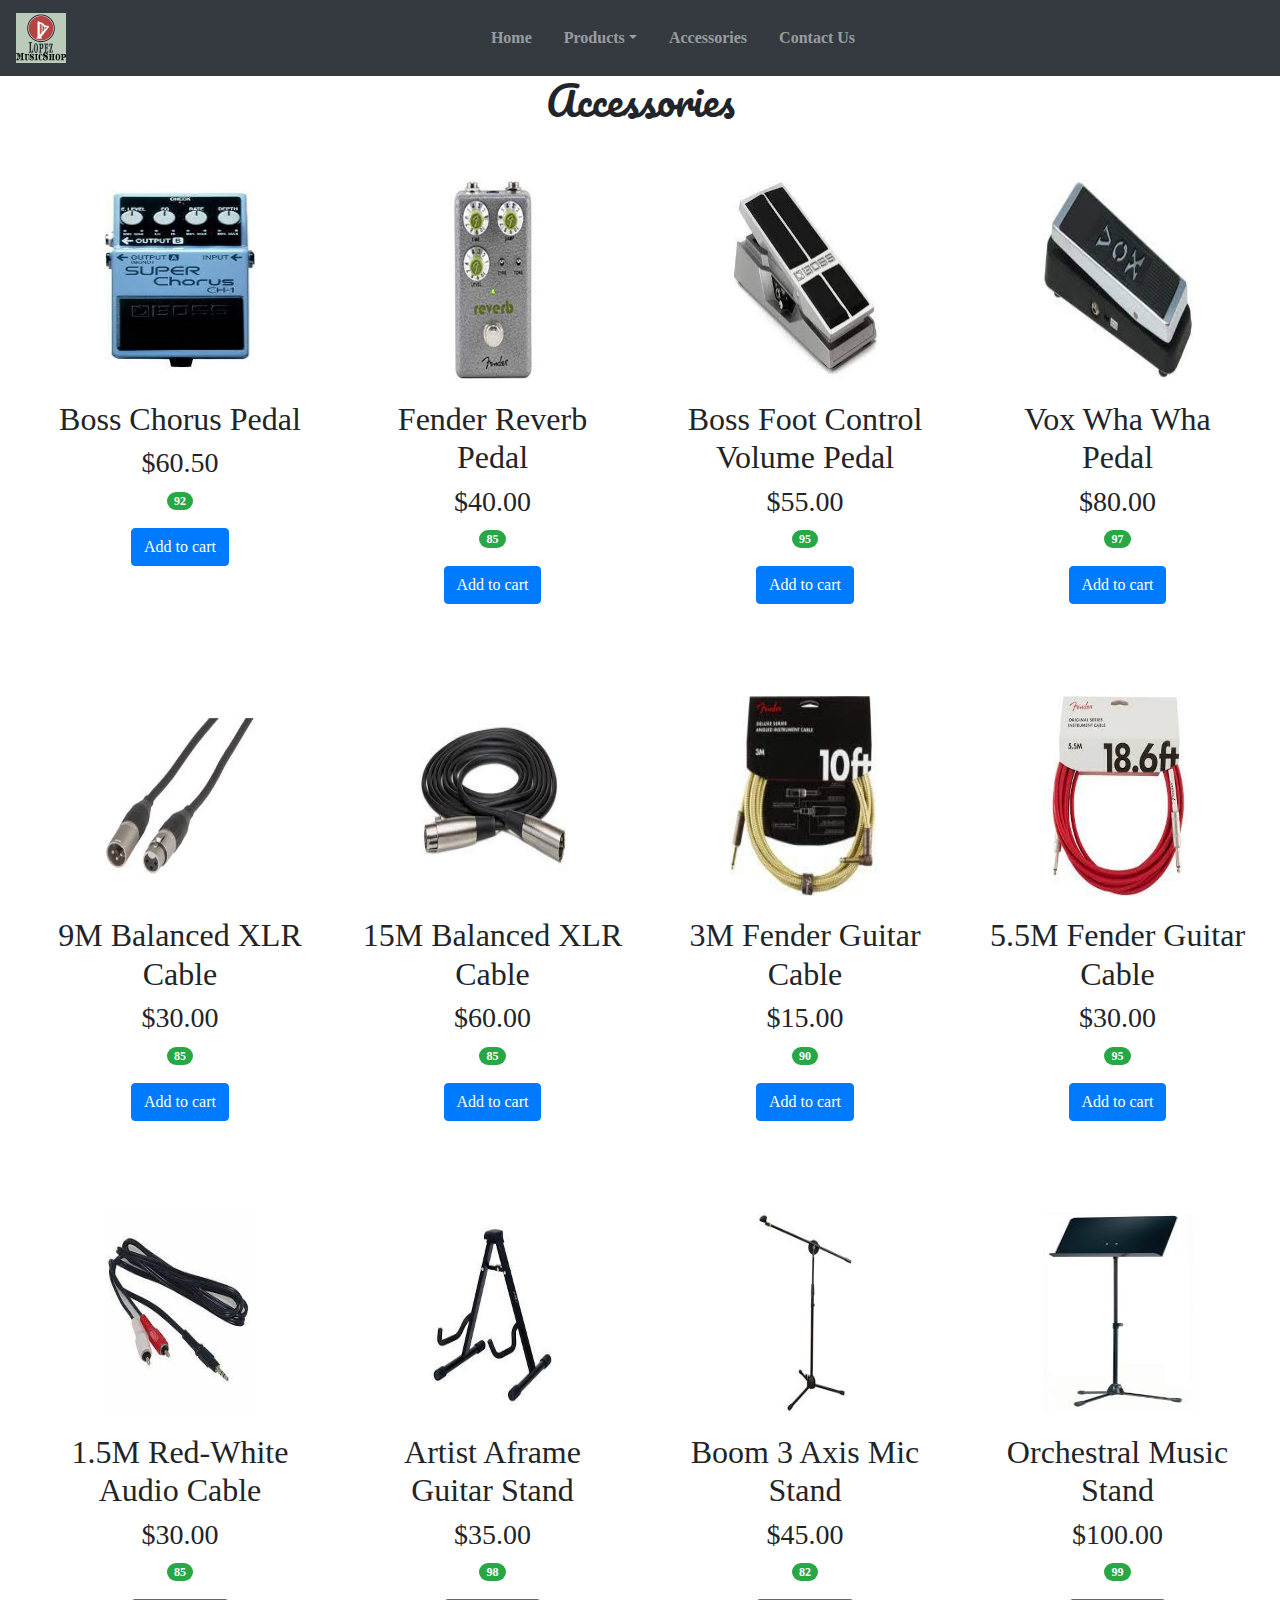
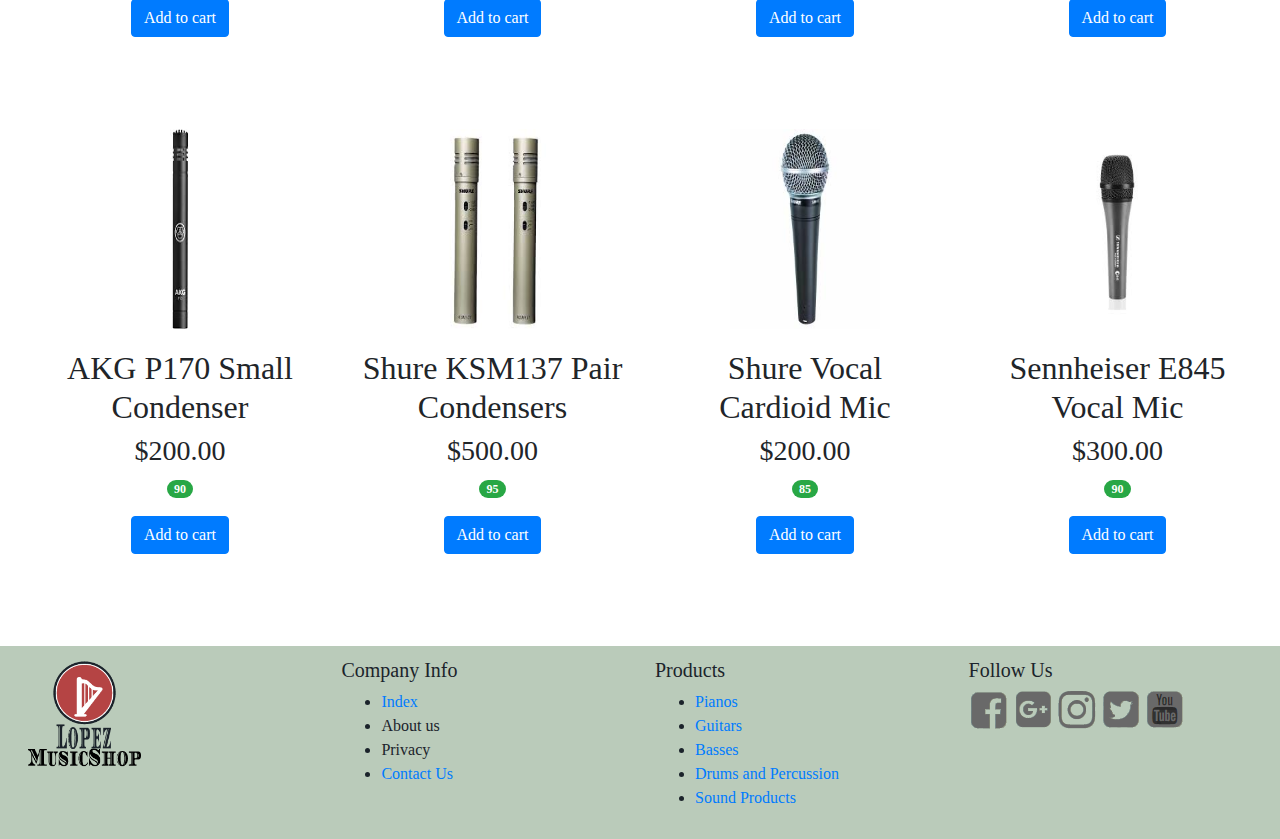
==== commit af5d7d56: "Updated All Pages" ====
--- a/accessories.html
+++ b/accessories.html
@@ -20,59 +20,78 @@
         <script src="https://cdn.jsdelivr.net/npm/bootstrap@4.6.1/dist/js/bootstrap.bundle.min.js"></script>
     </head>
 
+    <!--Body section-->
+    <!--Contains the content of the page-->
     <body>
-        <nav class="navbar navbar-expand-md bg-dark navbar-dark sticky-top">
-            <a class="navbar-brand" href="index.html">
-              <img id="navbar_logo" src="images/main_images/logo_index.png" alt="Logo" style="height: 50px">
-            </a>
-            <button class="navbar-toggler" type="button" data-toggle="collapse" data-target="#collapsibleNavbar">
-              <span class="navbar-toggler-icon"></span>
-            </button>
-            <div class="collapse navbar-collapse justify-content-center" id="collapsibleNavbar">
-              <ul class="navbar-nav">
-                <li class="nav-item">
-                  <a class="nav-link nav-text" href="index.html">Home</a>
-                </li>
-                    <!-- Dropdown -->
-                <li class="nav-item dropdown">
-                  <a class="nav-link dropdown-toggle nav-text" href="#" id="navbardrop" data-toggle="dropdown">Products</a>
-                  <div class="dropdown-menu">
-                    <a class="dropdown-item nav-text" href="pianos.html">Pianos</a>
-                    <a class="dropdown-item nav-text" href="guitars.html">Guitars</a>
-                    <a class="dropdown-item nav-text" href="basses.html">Basses</a>
-                    <a class="dropdown-item nav-text" href="drums_percussions.html">Drums/Percussion</a>
-                    <a class="dropdown-item nav-text" href="sound.html">Sound</a>
-                  </div>
-                </li>
-                <li class="nav-item">
-                  <a class="nav-link nav-text" href="accessories.html">Accessories</a>
-                </li>
-                <li class="nav-item">
-                    <a class="nav-link nav-text" href="contact_us.html">Contact Us</a>
-                </li>     
-              </ul>
-            </div>  
-        </nav>
-
+      <!--Navigation bar-->
+      <!--Contains all the different links to the different pages-->
+      <!--Also becomes collapsable when working shrinking screen-->
+      <nav class="navbar navbar-expand-md bg-dark navbar-dark sticky-top">
+          <!--Logo connected to index page-->
+          <a class="navbar-brand" href="index.html">
+            <img id="navbar_logo" src="images/main_images/logo_index.png" alt="Logo" style="height: 50">
+          </a>
+          <button class="navbar-toggler" type="button" data-toggle="collapse" data-target="#collapsibleNavbar">
+            <span class="navbar-toggler-icon"></span>
+          </button>
+          <!--Link to index page of the website-->
+          <div class="collapse navbar-collapse justify-content-center" id="collapsibleNavbar">
+            <ul class="navbar-nav">
+              <li class="nav-item">
+                <a class="nav-link nav-text" href="index.html">Home</a>
+              </li>
+                  <!-- Dropdown Menu containing diffferent links for product pages-->
+              <li class="nav-item dropdown">
+                <a class="nav-link dropdown-toggle nav-text" href="#" id="navbardrop" data-toggle="dropdown">Products</a>
+                <div class="dropdown-menu">
+                  <a class="dropdown-item nav-text" href="pianos.html">Pianos</a>
+                  <a class="dropdown-item nav-text" href="guitars.html">Guitars</a>
+                  <a class="dropdown-item nav-text" href="basses.html">Basses</a>
+                  <a class="dropdown-item nav-text" href="drums_percussions.html">Drums/Percussion</a>
+                  <a class="dropdown-item nav-text" href="sound.html">Sound</a>
+                </div>
+                <!--Link to accessories page of the website-->
+              </li>
+              <li class="nav-item">
+                <a class="nav-link nav-text" href="accessories.html">Accessories</a>
+              </li>
+              <!--Link to contact us page of the website-->
+              <li class="nav-item">
+                  <a class="nav-link nav-text" href="contact_us.html">Contact Us</a>
+              </li>     
+            </ul>
+          </div>  
+      </nav>
+
+        <!--Container in the Accessories Page-->
+        <!--Set to fluid to stretch information to edge of the page without having overflow-->
+        <!--Contains Header, product images and price-->
         <div class="container-fluid">
           <div class="row">
             <div class="col-12">
                 <div id="centre_heading"><h1>Accessories</h1></div>
             </div>
           </div>
+          <!--Break in the code to add space between things-->
           <br></br>
           <div class="row">
+            <!--Row containing 4 different products-->
+            <!--Using Card to show all information-->
             <div class="col-12 col-xs-6 col-sm-6 col-md-3 col-lg-3">
                 <div class="card-2 mb-4">
+                    <!--First Image connected to the card with alt tag-->
                     <img class="card-img-top-2" src="images/accessories/boss_chorus_pedal.jpg" alt="Boss Chorus Pedal">
+                    <!--Name of Product and Price-->
                     <div class="card-body">
                         <h2>Boss Chorus Pedal</h2>
                         <h3>$60.50</h3>
                         <p><span class="badge badge-pill badge-success">92</span></p>
-                        <a href="" class="btn btn-primary">Add to cart</a>
-                    </div>
-                </div>
-            </div>
+                        <!--Add to cart button-->
+                        <a href="" class="btn btn-primary">Add to cart</a>
+                    </div>
+                </div>
+            </div>
+            <!--Repeat of first product code, tailered to next product-->
             <div class="col-12 col-xs-6 col-sm-6 col-md-3 col-lg-3">
               <div class="card-2 mb-4">
                   <img class="card-img-top-2" src="images/accessories/fender_reverb_pedal.jpg" alt="Fender Reverb Pedal">
@@ -84,6 +103,7 @@
                   </div>
               </div>
             </div>
+            <!--Repeat of first product code, tailered to next product-->
             <div class="col-12 col-xs-6 col-sm-6 col-md-3 col-lg-3">
               <div class="card-2 mb-4">
                   <img class="card-img-top-2" src="images/accessories/boss_foot_volume_pedal.jpg" alt="Boss Volume Pedal">
@@ -95,6 +115,7 @@
                   </div>
               </div>
             </div>
+            <!--Repeat of first product code, tailered to next product-->
             <div class="col-12 col-xs-6 col-sm-6 col-md-3 col-lg-3">
               <div class="card-2 mb-4">
                   <img class="card-img-top-2" src="images/accessories/vox_wha_wha_pedal.jpg" alt="Vox Wha Wha Pedal">
@@ -107,8 +128,11 @@
               </div>
             </div>
           </div>
+          <!--Break in the code to add space between things-->
           <br></br>
+          <!--next row of products-->
             <div class="row">
+              <!--Repeat of first product code, tailered to next product-->
               <div class="col-12 col-xs-6 col-sm-6 col-md-3 col-lg-3">
                   <div class="card-2 mb-4">
                       <img class="card-img-top-2" src="images/accessories/9m_balanced_xlr_cable.jpg" alt="9M Balanced XLR Cable">
@@ -120,6 +144,7 @@
                       </div>
                   </div>
               </div>
+              <!--Repeat of first product code, tailered to next product-->
               <div class="col-12 col-xs-6 col-sm-6 col-md-3 col-lg-3">
                 <div class="card-2 mb-4">
                     <img class="card-img-top-2" src="images/accessories/15m_balanced_xlr_cable.jpg" alt="15M Balanced XLR Cable">
@@ -131,6 +156,7 @@
                     </div>
                 </div>
               </div>
+              <!--Repeat of first product code, tailered to next product-->
               <div class="col-12 col-xs-6 col-sm-6 col-md-3 col-lg-3">
                 <div class="card-2 mb-4">
                     <img class="card-img-top-2" src="images/accessories/3m_fender_guitar_jack.jpg" alt="3M Fender Guitar Cable">
@@ -142,6 +168,7 @@
                     </div>
                 </div>
               </div>
+              <!--Repeat of first product code, tailered to next product-->
               <div class="col-12 col-xs-6 col-sm-6 col-md-3 col-lg-3">
                 <div class="card-2 mb-4">
                     <img class="card-img-top-2" src="images/accessories/5.5m_fender_guitar_jack.jpg" alt="5.5M Fender Guitar Cable">
@@ -154,8 +181,11 @@
                 </div>
               </div>
             </div>
+            <!--Break in the code to add space between things-->
             <br></br>
+            <!--next row of products-->
             <div class="row">
+              <!--Repeat of first product code, tailered to next product-->
               <div class="col-12 col-xs-6 col-sm-6 col-md-3 col-lg-3">
                   <div class="card-2 mb-4">
                       <img class="card-img-top-2" src="images/accessories/1.5m_red_white_cable.jpg" alt="1.5M Red and White Audio Cable">
@@ -167,6 +197,7 @@
                       </div>
                   </div>
               </div>
+              <!--Repeat of first product code, tailered to next product-->
               <div class="col-12 col-xs-6 col-sm-6 col-md-3 col-lg-3">
                 <div class="card-2 mb-4">
                     <img class="card-img-top-2" src="images/accessories/artist_aframe_guitar_stand.jpg" alt="Artist Aframe Guitar Stand">
@@ -178,6 +209,7 @@
                     </div>
                 </div>
               </div>
+              <!--Repeat of first product code, tailered to next product-->
               <div class="col-12 col-xs-6 col-sm-6 col-md-3 col-lg-3">
                 <div class="card-2 mb-4">
                     <img class="card-img-top-2" src="images/accessories/boom_microphone_stand_3axis.jpg" alt="Boom Microphone Stand">
@@ -189,6 +221,7 @@
                     </div>
                 </div>
               </div>
+              <!--Repeat of first product code, tailered to next product-->
               <div class="col-12 col-xs-6 col-sm-6 col-md-3 col-lg-3">
                 <div class="card-2 mb-4">
                     <img class="card-img-top-2" src="images/accessories/orchestral_music_stand.jpg" alt="Orchestral Music Stand">
@@ -201,8 +234,11 @@
                 </div>
               </div>
             </div>
+            <!--Break in the code to add space between things-->
             <br></br>
+            <!--next row of products-->
             <div class="row">
+              <!--Repeat of first product code, tailered to next product-->
               <div class="col-12 col-xs-6 col-sm-6 col-md-3 col-lg-3">
                   <div class="card-2 mb-4">
                       <img class="card-img-top-2" src="images/accessories/akg_p170_small_condenser.jpg" alt="AKG P170 Small Condenser">
@@ -214,6 +250,7 @@
                       </div>
                   </div>
               </div>
+              <!--Repeat of first product code, tailered to next product-->
               <div class="col-12 col-xs-6 col-sm-6 col-md-3 col-lg-3">
                 <div class="card-2 mb-4">
                     <img class="card-img-top-2" src="images/accessories/shure_ksm137_pair_condensers.jpg" alt="Shure KSM137 Pair Condensers">
@@ -225,6 +262,7 @@
                     </div>
                 </div>
               </div>
+              <!--Repeat of first product code, tailered to next product-->
               <div class="col-12 col-xs-6 col-sm-6 col-md-3 col-lg-3">
                 <div class="card-2 mb-4">
                     <img class="card-img-top-2" src="images/accessories/shure_vocal_cardioid_mic.jpg" alt="Shure Vocal Cardioid Mic">
@@ -236,6 +274,7 @@
                     </div>
                 </div>
               </div>
+              <!--Repeat of first product code, tailered to next product-->
               <div class="col-12 col-xs-6 col-sm-6 col-md-3 col-lg-3">
                 <div class="card-2 mb-4">
                     <img class="card-img-top-2" src="images/accessories/sennheiser_e_845_vocal.jpg" alt="Sennheiser E845 Vocal Mic">
@@ -250,7 +289,10 @@
             </div>
           </div>  
         </div>
-
+        <!--Break in the code to add space between things-->
+        <br></br>
+
+        <!--Button to go to the top of the page, Button name: top-->
         <button onclick="topFunction()" id="myBtn" title="Go to top">Top</button>
         
         <script>
@@ -275,6 +317,9 @@
           }
         </script>
         
+        <!--Footer Class-->
+        <!--Contains different links to different pages and social media-->
+        <!--Broken up into 4 different columns: Logo, Company Info, Products, Social Media-->
         <div class="footer">
           <div class="row">
             <div class="col-xs-12 col-sm-12 col-md-6 col-lg-3">
--- a/styles.css
+++ b/styles.css
@@ -1,12 +1,15 @@
+/* Navbar Logo */
 #navbar_logo {
     height: 50px;
 }
 
+/* Navbar font and how bold it is */
 .nav-text {
     font-family: 'Roboto';
     font-weight: 700;
 }
 
+/* Navbar adding the white lines above and below the buttons */
 .nav-item {
     border-top: 2px solid transparent;
     border-bottom: 2px solid transparent;
@@ -14,50 +17,59 @@
     margin: 0 8px;
 }
 
+/* Navbar hover style */
 .nav-item:hover {
     border-bottom: 2px solid white;
     border-top: 2px solid white;
 }
 
+/* Centering headings for different pages */
 #centre_heading{
     text-align: center;
     font-family: 'pacifico';
 }
 
+/* Aligning the text in the greyish square on the carousel which had the name of the product and its price */
 .carousel-inner{
     text-align: center;
 }
 
+/* Changing the carousel background color */
 .carousel{
     background-color: rgba(0, 0, 0, 0.6);
 }
 
+/* Having no margins on the row to get rid of overflow issue */
 .row{ margin-left: 0; margin-right: 0;}
 
+/* Editing the card for index page */
 .card{
     width: 400px;
     font-family: 'roboto';
     text-align: center;
 }
 
+/* Editing the card for product pages and accessories page */
 .card-2{
     width: 300px;
     font-family: 'roboto';
     text-align: center;
 }
 
-
+/* Editing image top of card for acccessories page */
 .card-img-top-2{
     height: 200px;
     width: 150px;
     align-items: center;
 }
 
+/* Editing caption box for carousel for product information and price */
 .carousel-caption{
     background-color: rgba(0, 0, 0, 0.5);
     font-family: 'KoHo:wght@300';
 }
 
+/* Centering quote in index page */
 #centre_quote{
     font-family: Arial, Helvetica, sans-serif;
     text-align: center;
@@ -171,6 +183,7 @@
     background-color: #555; /* Add a dark-grey background on hover */
   }
 
+/* editing the footer style */
 .footer{
     padding: 1%;
     background-color: rgb(186, 203, 186);
@@ -178,6 +191,7 @@
     font-family: 'Roboto'; 
 }
 
+/* Editing the footer logo */
 #footer_logo {
     width:40%;
 }
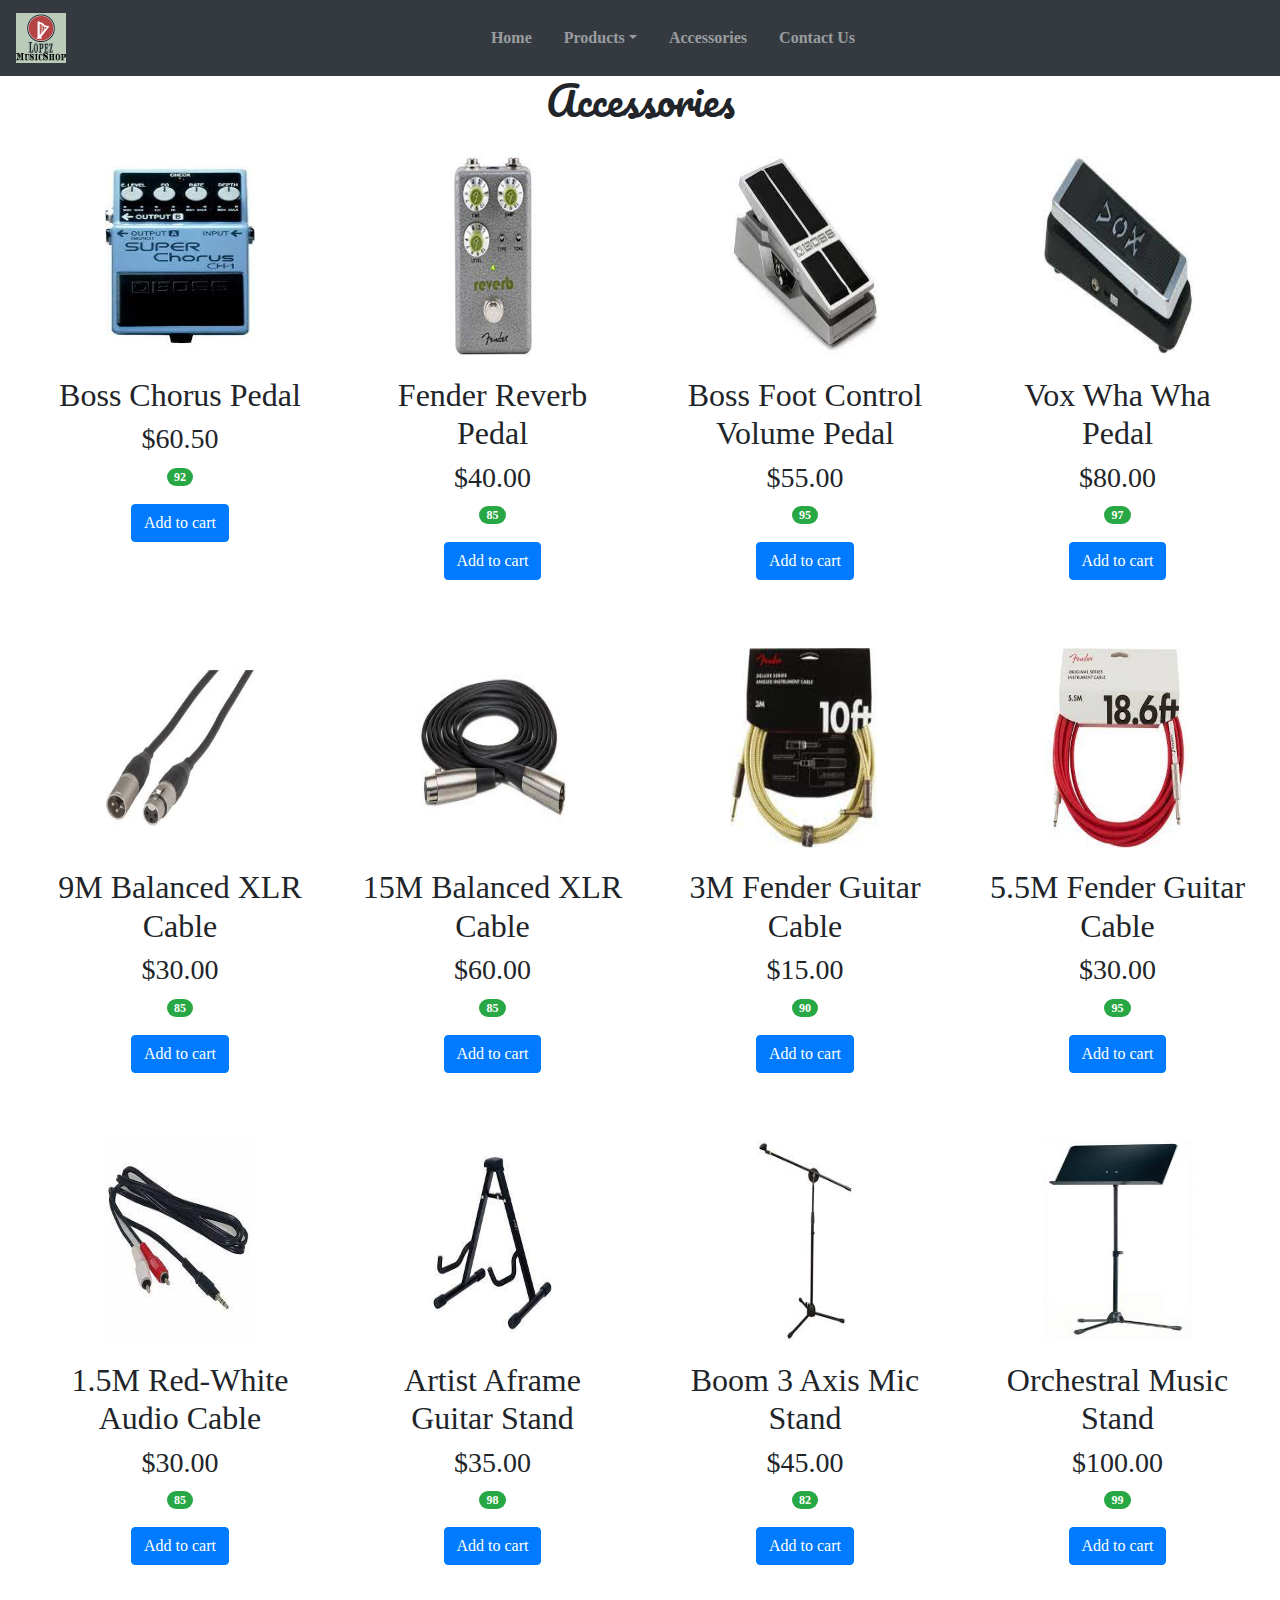
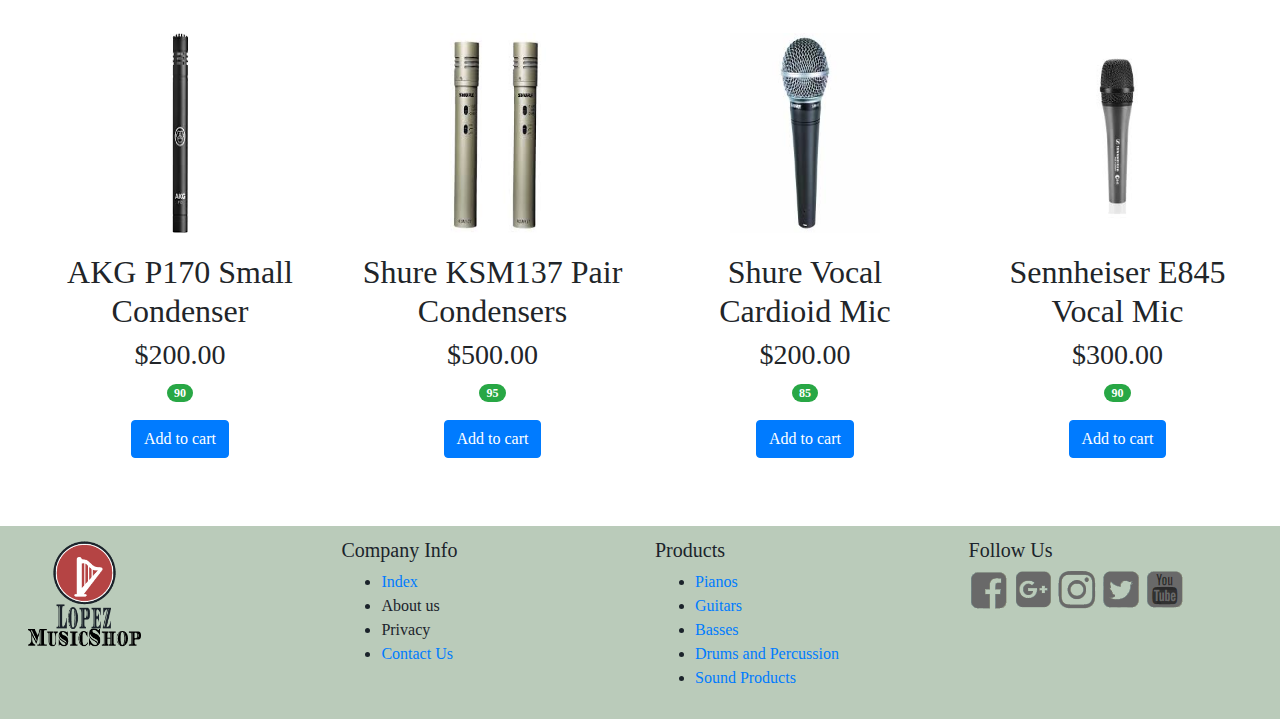
==== commit 625b2a0d: "Updated All Pages" ====
--- a/accessories.html
+++ b/accessories.html
@@ -29,7 +29,7 @@
       <nav class="navbar navbar-expand-md bg-dark navbar-dark sticky-top">
           <!--Logo connected to index page-->
           <a class="navbar-brand" href="index.html">
-            <img id="navbar_logo" src="images/main_images/logo_index.png" alt="Logo" style="height: 50">
+            <img id="navbar_logo" src="images/main_images/logo_index.png" alt="Logo" style="height:50px">
           </a>
           <button class="navbar-toggler" type="button" data-toggle="collapse" data-target="#collapsibleNavbar">
             <span class="navbar-toggler-icon"></span>
@@ -69,11 +69,11 @@
         <div class="container-fluid">
           <div class="row">
             <div class="col-12">
-                <div id="centre_heading"><h1>Accessories</h1></div>
+                <div class="centre_heading"><h1>Accessories</h1></div>
             </div>
           </div>
           <!--Break in the code to add space between things-->
-          <br></br>
+          <br>
           <div class="row">
             <!--Row containing 4 different products-->
             <!--Using Card to show all information-->
@@ -129,168 +129,167 @@
             </div>
           </div>
           <!--Break in the code to add space between things-->
-          <br></br>
+          <br>
           <!--next row of products-->
-            <div class="row">
-              <!--Repeat of first product code, tailered to next product-->
-              <div class="col-12 col-xs-6 col-sm-6 col-md-3 col-lg-3">
-                  <div class="card-2 mb-4">
-                      <img class="card-img-top-2" src="images/accessories/9m_balanced_xlr_cable.jpg" alt="9M Balanced XLR Cable">
-                      <div class="card-body">
-                          <h2>9M Balanced XLR Cable</h2>
-                          <h3>$30.00</h3>
-                          <p><span class="badge badge-pill badge-success">85</span></p>
-                          <a href="" class="btn btn-primary">Add to cart</a>
-                      </div>
-                  </div>
-              </div>
-              <!--Repeat of first product code, tailered to next product-->
-              <div class="col-12 col-xs-6 col-sm-6 col-md-3 col-lg-3">
+          <div class="row">
+            <!--Repeat of first product code, tailered to next product-->
+            <div class="col-12 col-xs-6 col-sm-6 col-md-3 col-lg-3">
                 <div class="card-2 mb-4">
-                    <img class="card-img-top-2" src="images/accessories/15m_balanced_xlr_cable.jpg" alt="15M Balanced XLR Cable">
+                    <img class="card-img-top-2" src="images/accessories/9m_balanced_xlr_cable.jpg" alt="9M Balanced XLR Cable">
                     <div class="card-body">
-                        <h2>15M Balanced XLR Cable</h2>
-                        <h3>$60.00</h3>
+                        <h2>9M Balanced XLR Cable</h2>
+                        <h3>$30.00</h3>
                         <p><span class="badge badge-pill badge-success">85</span></p>
                         <a href="" class="btn btn-primary">Add to cart</a>
                     </div>
                 </div>
-              </div>
-              <!--Repeat of first product code, tailered to next product-->
-              <div class="col-12 col-xs-6 col-sm-6 col-md-3 col-lg-3">
+            </div>
+            <!--Repeat of first product code, tailered to next product-->
+            <div class="col-12 col-xs-6 col-sm-6 col-md-3 col-lg-3">
+              <div class="card-2 mb-4">
+                  <img class="card-img-top-2" src="images/accessories/15m_balanced_xlr_cable.jpg" alt="15M Balanced XLR Cable">
+                  <div class="card-body">
+                      <h2>15M Balanced XLR Cable</h2>
+                      <h3>$60.00</h3>
+                      <p><span class="badge badge-pill badge-success">85</span></p>
+                      <a href="" class="btn btn-primary">Add to cart</a>
+                  </div>
+              </div>
+            </div>
+            <!--Repeat of first product code, tailered to next product-->
+            <div class="col-12 col-xs-6 col-sm-6 col-md-3 col-lg-3">
+              <div class="card-2 mb-4">
+                  <img class="card-img-top-2" src="images/accessories/3m_fender_guitar_jack.jpg" alt="3M Fender Guitar Cable">
+                  <div class="card-body">
+                      <h2>3M Fender Guitar Cable</h2>
+                      <h3>$15.00</h3>
+                      <p><span class="badge badge-pill badge-success">90</span></p>
+                      <a href="" class="btn btn-primary">Add to cart</a>
+                  </div>
+              </div>
+            </div>
+            <!--Repeat of first product code, tailered to next product-->
+            <div class="col-12 col-xs-6 col-sm-6 col-md-3 col-lg-3">
+              <div class="card-2 mb-4">
+                  <img class="card-img-top-2" src="images/accessories/5.5m_fender_guitar_jack.jpg" alt="5.5M Fender Guitar Cable">
+                  <div class="card-body">
+                      <h2>5.5M Fender Guitar Cable</h2>
+                      <h3>$30.00</h3>
+                      <p><span class="badge badge-pill badge-success">95</span></p>
+                      <a href="" class="btn btn-primary">Add to cart</a>
+                  </div>
+              </div>
+            </div>
+          </div>
+          <!--Break in the code to add space between things-->
+          <br>
+          <!--next row of products-->
+          <div class="row">
+            <!--Repeat of first product code, tailered to next product-->
+            <div class="col-12 col-xs-6 col-sm-6 col-md-3 col-lg-3">
                 <div class="card-2 mb-4">
-                    <img class="card-img-top-2" src="images/accessories/3m_fender_guitar_jack.jpg" alt="3M Fender Guitar Cable">
+                    <img class="card-img-top-2" src="images/accessories/1.5m_red_white_cable.jpg" alt="1.5M Red and White Audio Cable">
                     <div class="card-body">
-                        <h2>3M Fender Guitar Cable</h2>
-                        <h3>$15.00</h3>
+                        <h2>1.5M Red-White Audio Cable</h2>
+                        <h3>$30.00</h3>
+                        <p><span class="badge badge-pill badge-success">85</span></p>
+                        <a href="" class="btn btn-primary">Add to cart</a>
+                    </div>
+                </div>
+            </div>
+            <!--Repeat of first product code, tailered to next product-->
+            <div class="col-12 col-xs-6 col-sm-6 col-md-3 col-lg-3">
+              <div class="card-2 mb-4">
+                  <img class="card-img-top-2" src="images/accessories/artist_aframe_guitar_stand.jpg" alt="Artist Aframe Guitar Stand">
+                  <div class="card-body">
+                      <h2>Artist Aframe Guitar Stand</h2>
+                      <h3>$35.00</h3>
+                      <p><span class="badge badge-pill badge-success">98</span></p>
+                      <a href="" class="btn btn-primary">Add to cart</a>
+                  </div>
+              </div>
+            </div>
+            <!--Repeat of first product code, tailered to next product-->
+            <div class="col-12 col-xs-6 col-sm-6 col-md-3 col-lg-3">
+              <div class="card-2 mb-4">
+                  <img class="card-img-top-2" src="images/accessories/boom_microphone_stand_3axis.jpg" alt="Boom Microphone Stand">
+                  <div class="card-body">
+                      <h2>Boom 3 Axis Mic Stand</h2>
+                      <h3>$45.00</h3>
+                      <p><span class="badge badge-pill badge-success">82</span></p>
+                      <a href="" class="btn btn-primary">Add to cart</a>
+                  </div>
+              </div>
+            </div>
+            <!--Repeat of first product code, tailered to next product-->
+            <div class="col-12 col-xs-6 col-sm-6 col-md-3 col-lg-3">
+              <div class="card-2 mb-4">
+                  <img class="card-img-top-2" src="images/accessories/orchestral_music_stand.jpg" alt="Orchestral Music Stand">
+                  <div class="card-body">
+                      <h2>Orchestral Music Stand</h2>
+                      <h3>$100.00</h3>
+                      <p><span class="badge badge-pill badge-success">99</span></p>
+                      <a href="" class="btn btn-primary">Add to cart</a>
+                  </div>
+              </div>
+            </div>
+          </div>
+          <!--Break in the code to add space between things-->
+          <br>
+          <!--next row of products-->
+          <div class="row">
+            <!--Repeat of first product code, tailered to next product-->
+            <div class="col-12 col-xs-6 col-sm-6 col-md-3 col-lg-3">
+                <div class="card-2 mb-4">
+                    <img class="card-img-top-2" src="images/accessories/akg_p170_small_condenser.jpg" alt="AKG P170 Small Condenser">
+                    <div class="card-body">
+                        <h2>AKG P170 Small Condenser</h2>
+                        <h3>$200.00</h3>
                         <p><span class="badge badge-pill badge-success">90</span></p>
                         <a href="" class="btn btn-primary">Add to cart</a>
                     </div>
                 </div>
-              </div>
-              <!--Repeat of first product code, tailered to next product-->
-              <div class="col-12 col-xs-6 col-sm-6 col-md-3 col-lg-3">
-                <div class="card-2 mb-4">
-                    <img class="card-img-top-2" src="images/accessories/5.5m_fender_guitar_jack.jpg" alt="5.5M Fender Guitar Cable">
-                    <div class="card-body">
-                        <h2>5.5M Fender Guitar Cable</h2>
-                        <h3>$30.00</h3>
-                        <p><span class="badge badge-pill badge-success">95</span></p>
-                        <a href="" class="btn btn-primary">Add to cart</a>
-                    </div>
-                </div>
-              </div>
-            </div>
-            <!--Break in the code to add space between things-->
-            <br></br>
-            <!--next row of products-->
-            <div class="row">
-              <!--Repeat of first product code, tailered to next product-->
-              <div class="col-12 col-xs-6 col-sm-6 col-md-3 col-lg-3">
-                  <div class="card-2 mb-4">
-                      <img class="card-img-top-2" src="images/accessories/1.5m_red_white_cable.jpg" alt="1.5M Red and White Audio Cable">
-                      <div class="card-body">
-                          <h2>1.5M Red-White Audio Cable</h2>
-                          <h3>$30.00</h3>
-                          <p><span class="badge badge-pill badge-success">85</span></p>
-                          <a href="" class="btn btn-primary">Add to cart</a>
-                      </div>
-                  </div>
-              </div>
-              <!--Repeat of first product code, tailered to next product-->
-              <div class="col-12 col-xs-6 col-sm-6 col-md-3 col-lg-3">
-                <div class="card-2 mb-4">
-                    <img class="card-img-top-2" src="images/accessories/artist_aframe_guitar_stand.jpg" alt="Artist Aframe Guitar Stand">
-                    <div class="card-body">
-                        <h2>Artist Aframe Guitar Stand</h2>
-                        <h3>$35.00</h3>
-                        <p><span class="badge badge-pill badge-success">98</span></p>
-                        <a href="" class="btn btn-primary">Add to cart</a>
-                    </div>
-                </div>
-              </div>
-              <!--Repeat of first product code, tailered to next product-->
-              <div class="col-12 col-xs-6 col-sm-6 col-md-3 col-lg-3">
-                <div class="card-2 mb-4">
-                    <img class="card-img-top-2" src="images/accessories/boom_microphone_stand_3axis.jpg" alt="Boom Microphone Stand">
-                    <div class="card-body">
-                        <h2>Boom 3 Axis Mic Stand</h2>
-                        <h3>$45.00</h3>
-                        <p><span class="badge badge-pill badge-success">82</span></p>
-                        <a href="" class="btn btn-primary">Add to cart</a>
-                    </div>
-                </div>
-              </div>
-              <!--Repeat of first product code, tailered to next product-->
-              <div class="col-12 col-xs-6 col-sm-6 col-md-3 col-lg-3">
-                <div class="card-2 mb-4">
-                    <img class="card-img-top-2" src="images/accessories/orchestral_music_stand.jpg" alt="Orchestral Music Stand">
-                    <div class="card-body">
-                        <h2>Orchestral Music Stand</h2>
-                        <h3>$100.00</h3>
-                        <p><span class="badge badge-pill badge-success">99</span></p>
-                        <a href="" class="btn btn-primary">Add to cart</a>
-                    </div>
-                </div>
-              </div>
-            </div>
-            <!--Break in the code to add space between things-->
-            <br></br>
-            <!--next row of products-->
-            <div class="row">
-              <!--Repeat of first product code, tailered to next product-->
-              <div class="col-12 col-xs-6 col-sm-6 col-md-3 col-lg-3">
-                  <div class="card-2 mb-4">
-                      <img class="card-img-top-2" src="images/accessories/akg_p170_small_condenser.jpg" alt="AKG P170 Small Condenser">
-                      <div class="card-body">
-                          <h2>AKG P170 Small Condenser</h2>
-                          <h3>$200.00</h3>
-                          <p><span class="badge badge-pill badge-success">90</span></p>
-                          <a href="" class="btn btn-primary">Add to cart</a>
-                      </div>
-                  </div>
-              </div>
-              <!--Repeat of first product code, tailered to next product-->
-              <div class="col-12 col-xs-6 col-sm-6 col-md-3 col-lg-3">
-                <div class="card-2 mb-4">
-                    <img class="card-img-top-2" src="images/accessories/shure_ksm137_pair_condensers.jpg" alt="Shure KSM137 Pair Condensers">
-                    <div class="card-body">
-                        <h2>Shure KSM137 Pair Condensers</h2>
-                        <h3>$500.00</h3>
-                        <p><span class="badge badge-pill badge-success">95</span></p>
-                        <a href="" class="btn btn-primary">Add to cart</a>
-                    </div>
-                </div>
-              </div>
-              <!--Repeat of first product code, tailered to next product-->
-              <div class="col-12 col-xs-6 col-sm-6 col-md-3 col-lg-3">
-                <div class="card-2 mb-4">
-                    <img class="card-img-top-2" src="images/accessories/shure_vocal_cardioid_mic.jpg" alt="Shure Vocal Cardioid Mic">
-                    <div class="card-body">
-                        <h2>Shure Vocal Cardioid Mic</h2>
-                        <h3>$200.00</h3>
-                        <p><span class="badge badge-pill badge-success">85</span></p>
-                        <a href="" class="btn btn-primary">Add to cart</a>
-                    </div>
-                </div>
-              </div>
-              <!--Repeat of first product code, tailered to next product-->
-              <div class="col-12 col-xs-6 col-sm-6 col-md-3 col-lg-3">
-                <div class="card-2 mb-4">
-                    <img class="card-img-top-2" src="images/accessories/sennheiser_e_845_vocal.jpg" alt="Sennheiser E845 Vocal Mic">
-                    <div class="card-body">
-                        <h2>Sennheiser E845 Vocal Mic</h2>
-                        <h3>$300.00</h3>
-                        <p><span class="badge badge-pill badge-success">90</span></p>
-                        <a href="" class="btn btn-primary">Add to cart</a>
-                    </div>
-                </div>
-              </div>
-            </div>
-          </div>  
+            </div>
+            <!--Repeat of first product code, tailered to next product-->
+            <div class="col-12 col-xs-6 col-sm-6 col-md-3 col-lg-3">
+              <div class="card-2 mb-4">
+                  <img class="card-img-top-2" src="images/accessories/shure_ksm137_pair_condensers.jpg" alt="Shure KSM137 Pair Condensers">
+                  <div class="card-body">
+                      <h2>Shure KSM137 Pair Condensers</h2>
+                      <h3>$500.00</h3>
+                      <p><span class="badge badge-pill badge-success">95</span></p>
+                      <a href="" class="btn btn-primary">Add to cart</a>
+                  </div>
+              </div>
+            </div>
+            <!--Repeat of first product code, tailered to next product-->
+            <div class="col-12 col-xs-6 col-sm-6 col-md-3 col-lg-3">
+              <div class="card-2 mb-4">
+                  <img class="card-img-top-2" src="images/accessories/shure_vocal_cardioid_mic.jpg" alt="Shure Vocal Cardioid Mic">
+                  <div class="card-body">
+                      <h2>Shure Vocal Cardioid Mic</h2>
+                      <h3>$200.00</h3>
+                      <p><span class="badge badge-pill badge-success">85</span></p>
+                      <a href="" class="btn btn-primary">Add to cart</a>
+                  </div>
+              </div>
+            </div>
+            <!--Repeat of first product code, tailered to next product-->
+            <div class="col-12 col-xs-6 col-sm-6 col-md-3 col-lg-3">
+              <div class="card-2 mb-4">
+                  <img class="card-img-top-2" src="images/accessories/sennheiser_e_845_vocal.jpg" alt="Sennheiser E845 Vocal Mic">
+                  <div class="card-body">
+                      <h2>Sennheiser E845 Vocal Mic</h2>
+                      <h3>$300.00</h3>
+                      <p><span class="badge badge-pill badge-success">90</span></p>
+                      <a href="" class="btn btn-primary">Add to cart</a>
+                  </div>
+              </div>
+            </div>
+          </div> 
         </div>
         <!--Break in the code to add space between things-->
-        <br></br>
+        <br>
 
         <!--Button to go to the top of the page, Button name: top-->
         <button onclick="topFunction()" id="myBtn" title="Go to top">Top</button>
@@ -330,20 +329,20 @@
             <div class="col-xs-12 col-sm-6 col-md-6 col-lg-3">
                 <h5>Company Info</h5>
                 <ul>
-                  <li><a href="index.html">Index</li></a>
+                  <li><a href="index.html">Index</a></li>
                   <li>About us</li>
                   <li>Privacy</li>
-                  <li><a href="contact_us.html">Contact Us</li></a>
+                  <li><a href="contact_us.html">Contact Us</a></li>
                 </ul>
             </div>
             <div class="col-xs-12 col-sm-6 col-md-6 col-lg-3">
                 <h5>Products</h5>
                 <ul>
-                  <li><a href="pianos.html">Pianos</li></a>
-                  <li><a href="guitars.html">Guitars</li></a>
-                  <li><a href="basses.html">Basses</li></a>
-                  <li><a href="drums_percussions.html">Drums and Percussion</li></a>
-                  <li><a href="sound.html">Sound Products</li></a>
+                  <li><a href="pianos.html">Pianos</a></li>
+                  <li><a href="guitars.html">Guitars</a></li>
+                  <li><a href="basses.html">Basses</a></li>
+                  <li><a href="drums_percussions.html">Drums and Percussion</a></li>
+                  <li><a href="sound.html">Sound Products</a></li>
                 </ul>
             </div>
             <div class="col-xs-12 col-sm-12 col-md-6 col-lg-3">
@@ -354,7 +353,8 @@
                 <a href="https://www.twitter.com/" target="_blank"><img src="images/main_images/followus_twitter_40x40.png" style="width:40px" alt="Twitter Icon"></a>
                 <a href="https://www.youtube.com/" target="_blank"><img src="images/main_images/followus_youtube_40x40.png" style="width:40px" alt="YouTube Icon"></a>
             </div>
-        </footer> 
+          </div>
+        </div> 
       </body>
 
 </html>--- a/styles.css
+++ b/styles.css
@@ -24,7 +24,7 @@
 }
 
 /* Centering headings for different pages */
-#centre_heading{
+.centre_heading{
     text-align: center;
     font-family: 'pacifico';
 }
@@ -70,7 +70,7 @@
 }
 
 /* Centering quote in index page */
-#centre_quote{
+.centre_quote{
     font-family: Arial, Helvetica, sans-serif;
     text-align: center;
 }
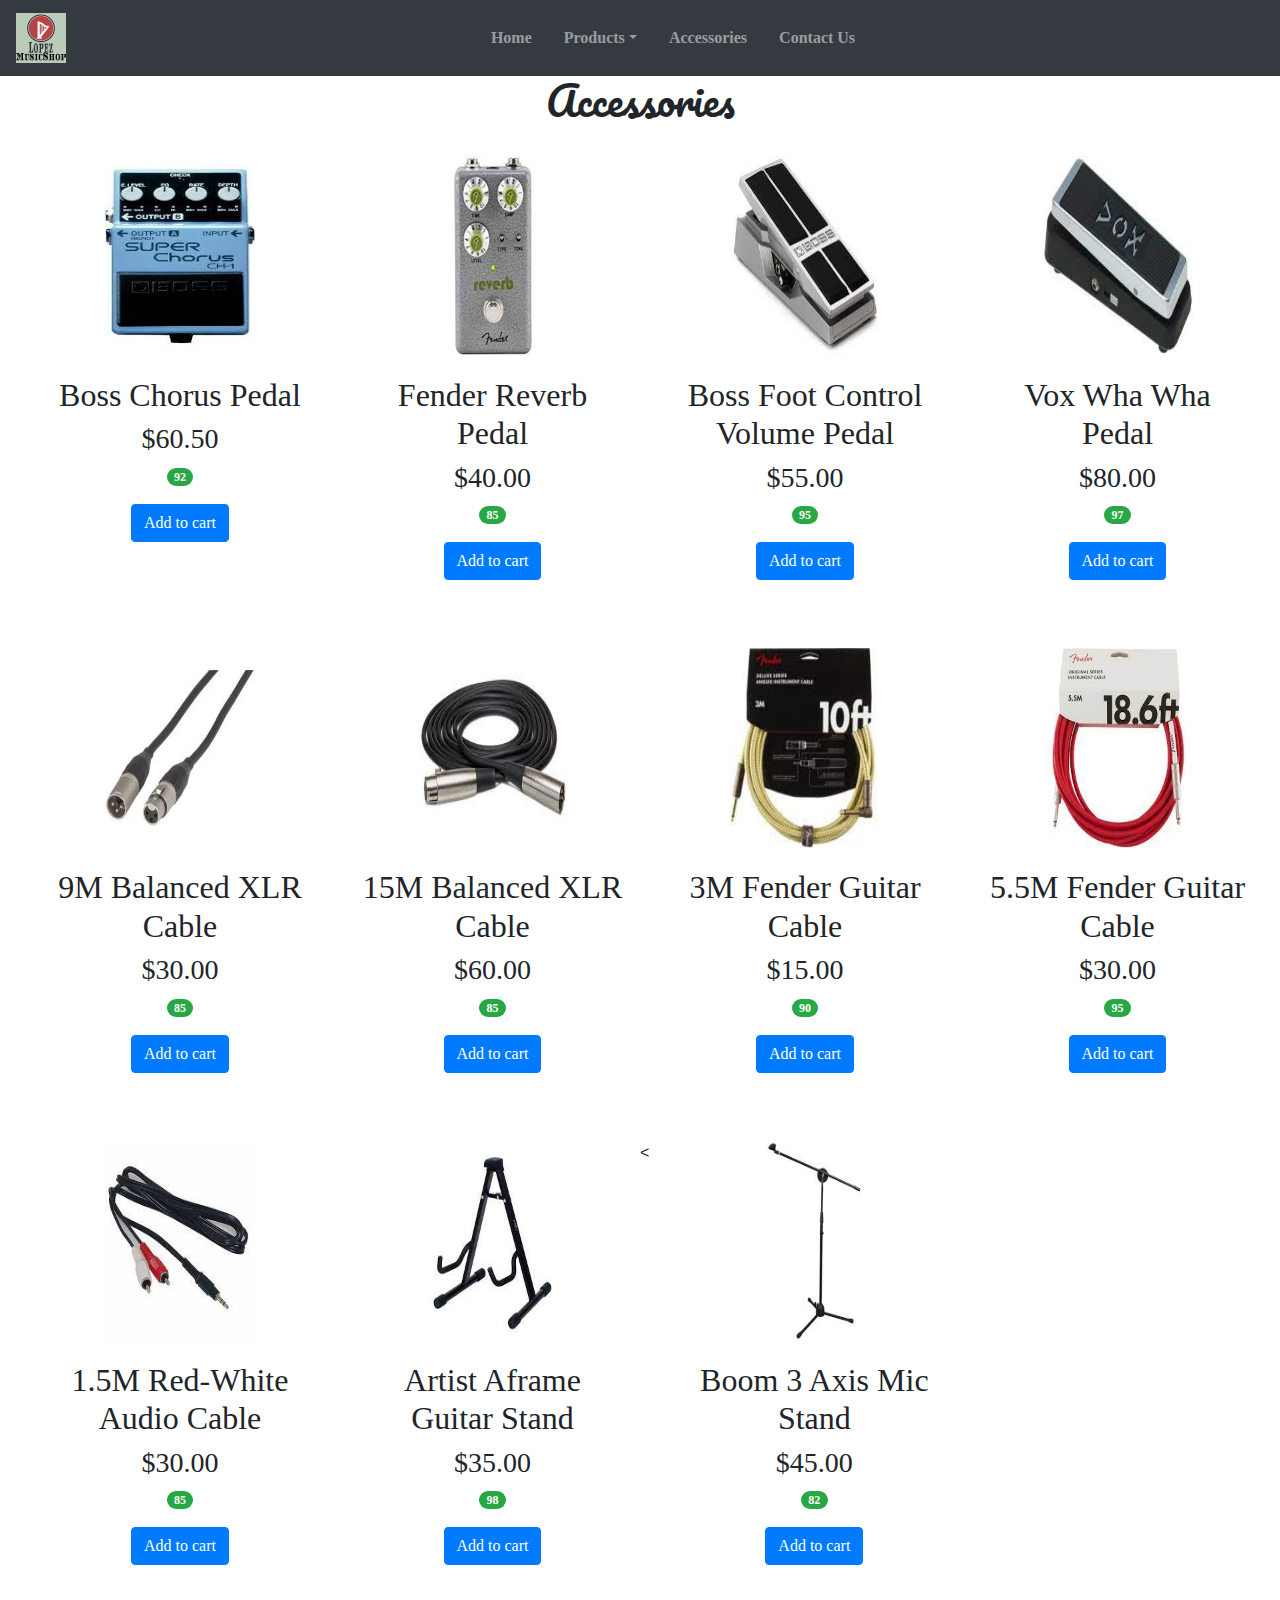
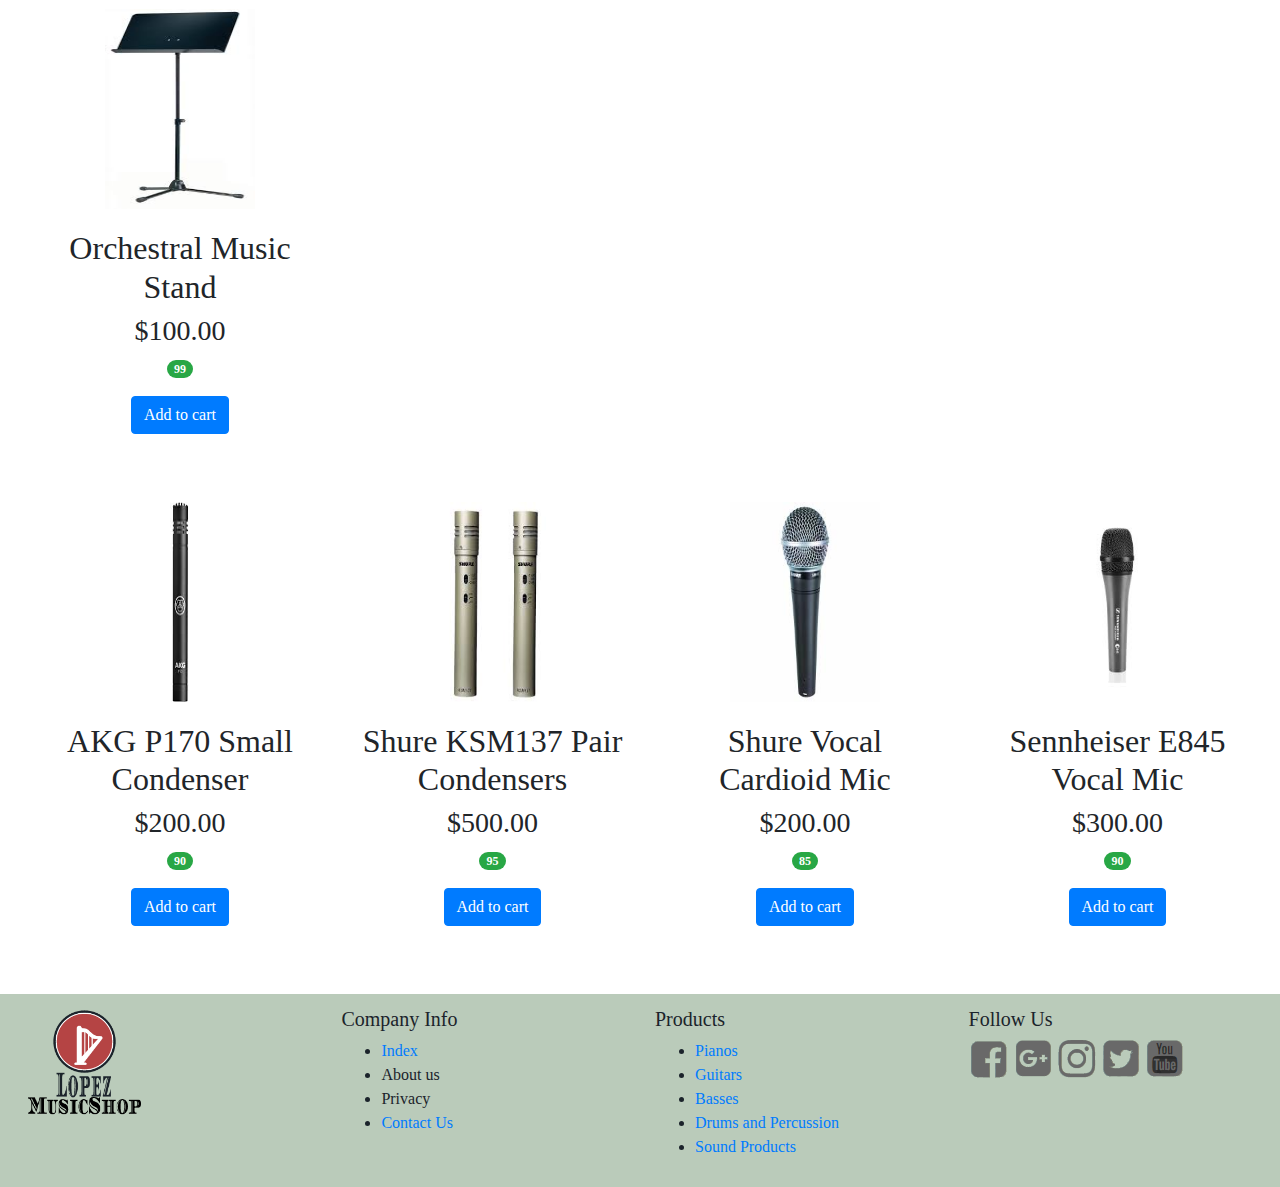
==== commit ad9b5e6b: "Updated Pages" ====
--- a/accessories.html
+++ b/accessories.html
@@ -77,7 +77,7 @@
           <div class="row">
             <!--Row containing 4 different products-->
             <!--Using Card to show all information-->
-            <div class="col-12 col-xs-6 col-sm-6 col-md-3 col-lg-3">
+            <div class="col-12 col-xs-6 col-sm-6 col-md-6 col-lg-3">
                 <div class="card-2 mb-4">
                     <!--First Image connected to the card with alt tag-->
                     <img class="card-img-top-2" src="images/accessories/boss_chorus_pedal.jpg" alt="Boss Chorus Pedal">
@@ -92,7 +92,7 @@
                 </div>
             </div>
             <!--Repeat of first product code, tailered to next product-->
-            <div class="col-12 col-xs-6 col-sm-6 col-md-3 col-lg-3">
+            <div class="col-12 col-xs-6 col-sm-6 col-md-6 col-lg-3">
               <div class="card-2 mb-4">
                   <img class="card-img-top-2" src="images/accessories/fender_reverb_pedal.jpg" alt="Fender Reverb Pedal">
                   <div class="card-body">
@@ -104,7 +104,7 @@
               </div>
             </div>
             <!--Repeat of first product code, tailered to next product-->
-            <div class="col-12 col-xs-6 col-sm-6 col-md-3 col-lg-3">
+            <div class="col-12 col-xs-6 col-sm-6 col-md-6 col-lg-3">
               <div class="card-2 mb-4">
                   <img class="card-img-top-2" src="images/accessories/boss_foot_volume_pedal.jpg" alt="Boss Volume Pedal">
                   <div class="card-body">
@@ -116,7 +116,7 @@
               </div>
             </div>
             <!--Repeat of first product code, tailered to next product-->
-            <div class="col-12 col-xs-6 col-sm-6 col-md-3 col-lg-3">
+            <div class="col-12 col-xs-6 col-sm-6 col-md-6 col-lg-3">
               <div class="card-2 mb-4">
                   <img class="card-img-top-2" src="images/accessories/vox_wha_wha_pedal.jpg" alt="Vox Wha Wha Pedal">
                   <div class="card-body">
@@ -133,7 +133,7 @@
           <!--next row of products-->
           <div class="row">
             <!--Repeat of first product code, tailered to next product-->
-            <div class="col-12 col-xs-6 col-sm-6 col-md-3 col-lg-3">
+            <div class="col-12 col-xs-6 col-sm-6 col-md-6 col-lg-3">
                 <div class="card-2 mb-4">
                     <img class="card-img-top-2" src="images/accessories/9m_balanced_xlr_cable.jpg" alt="9M Balanced XLR Cable">
                     <div class="card-body">
@@ -145,7 +145,7 @@
                 </div>
             </div>
             <!--Repeat of first product code, tailered to next product-->
-            <div class="col-12 col-xs-6 col-sm-6 col-md-3 col-lg-3">
+            <div class="col-12 col-xs-6 col-sm-6 col-md-6 col-lg-3">
               <div class="card-2 mb-4">
                   <img class="card-img-top-2" src="images/accessories/15m_balanced_xlr_cable.jpg" alt="15M Balanced XLR Cable">
                   <div class="card-body">
@@ -157,7 +157,7 @@
               </div>
             </div>
             <!--Repeat of first product code, tailered to next product-->
-            <div class="col-12 col-xs-6 col-sm-6 col-md-3 col-lg-3">
+            <div class="col-12 col-xs-6 col-sm-6 col-md-6 col-lg-3">
               <div class="card-2 mb-4">
                   <img class="card-img-top-2" src="images/accessories/3m_fender_guitar_jack.jpg" alt="3M Fender Guitar Cable">
                   <div class="card-body">
@@ -169,7 +169,7 @@
               </div>
             </div>
             <!--Repeat of first product code, tailered to next product-->
-            <div class="col-12 col-xs-6 col-sm-6 col-md-3 col-lg-3">
+            <div class="col-12 col-xs-6 col-sm-6 col-md-6 col-lg-3">
               <div class="card-2 mb-4">
                   <img class="card-img-top-2" src="images/accessories/5.5m_fender_guitar_jack.jpg" alt="5.5M Fender Guitar Cable">
                   <div class="card-body">
@@ -186,7 +186,7 @@
           <!--next row of products-->
           <div class="row">
             <!--Repeat of first product code, tailered to next product-->
-            <div class="col-12 col-xs-6 col-sm-6 col-md-3 col-lg-3">
+            <div class="col-12 col-xs-6 col-sm-6 col-md-6 col-lg-3">
                 <div class="card-2 mb-4">
                     <img class="card-img-top-2" src="images/accessories/1.5m_red_white_cable.jpg" alt="1.5M Red and White Audio Cable">
                     <div class="card-body">
@@ -198,7 +198,7 @@
                 </div>
             </div>
             <!--Repeat of first product code, tailered to next product-->
-            <div class="col-12 col-xs-6 col-sm-6 col-md-3 col-lg-3">
+            <div class="col-12 col-xs-6 col-sm-6 col-md-6 col-lg-3">
               <div class="card-2 mb-4">
                   <img class="card-img-top-2" src="images/accessories/artist_aframe_guitar_stand.jpg" alt="Artist Aframe Guitar Stand">
                   <div class="card-body">
@@ -210,7 +210,7 @@
               </div>
             </div>
             <!--Repeat of first product code, tailered to next product-->
-            <div class="col-12 col-xs-6 col-sm-6 col-md-3 col-lg-3">
+            <<div class="col-12 col-xs-6 col-sm-6 col-md-6 col-lg-3">
               <div class="card-2 mb-4">
                   <img class="card-img-top-2" src="images/accessories/boom_microphone_stand_3axis.jpg" alt="Boom Microphone Stand">
                   <div class="card-body">
@@ -222,7 +222,7 @@
               </div>
             </div>
             <!--Repeat of first product code, tailered to next product-->
-            <div class="col-12 col-xs-6 col-sm-6 col-md-3 col-lg-3">
+            <div class="col-12 col-xs-6 col-sm-6 col-md-6 col-lg-3">
               <div class="card-2 mb-4">
                   <img class="card-img-top-2" src="images/accessories/orchestral_music_stand.jpg" alt="Orchestral Music Stand">
                   <div class="card-body">
@@ -239,7 +239,7 @@
           <!--next row of products-->
           <div class="row">
             <!--Repeat of first product code, tailered to next product-->
-            <div class="col-12 col-xs-6 col-sm-6 col-md-3 col-lg-3">
+            <div class="col-12 col-xs-6 col-sm-6 col-md-6 col-lg-3">
                 <div class="card-2 mb-4">
                     <img class="card-img-top-2" src="images/accessories/akg_p170_small_condenser.jpg" alt="AKG P170 Small Condenser">
                     <div class="card-body">
@@ -251,7 +251,7 @@
                 </div>
             </div>
             <!--Repeat of first product code, tailered to next product-->
-            <div class="col-12 col-xs-6 col-sm-6 col-md-3 col-lg-3">
+            <div class="col-12 col-xs-6 col-sm-6 col-md-6 col-lg-3">
               <div class="card-2 mb-4">
                   <img class="card-img-top-2" src="images/accessories/shure_ksm137_pair_condensers.jpg" alt="Shure KSM137 Pair Condensers">
                   <div class="card-body">
@@ -263,7 +263,7 @@
               </div>
             </div>
             <!--Repeat of first product code, tailered to next product-->
-            <div class="col-12 col-xs-6 col-sm-6 col-md-3 col-lg-3">
+            <div class="col-12 col-xs-6 col-sm-6 col-md-6 col-lg-3">
               <div class="card-2 mb-4">
                   <img class="card-img-top-2" src="images/accessories/shure_vocal_cardioid_mic.jpg" alt="Shure Vocal Cardioid Mic">
                   <div class="card-body">
@@ -275,7 +275,7 @@
               </div>
             </div>
             <!--Repeat of first product code, tailered to next product-->
-            <div class="col-12 col-xs-6 col-sm-6 col-md-3 col-lg-3">
+            <div class="col-12 col-xs-6 col-sm-6 col-md-6 col-lg-3">
               <div class="card-2 mb-4">
                   <img class="card-img-top-2" src="images/accessories/sennheiser_e_845_vocal.jpg" alt="Sennheiser E845 Vocal Mic">
                   <div class="card-body">
